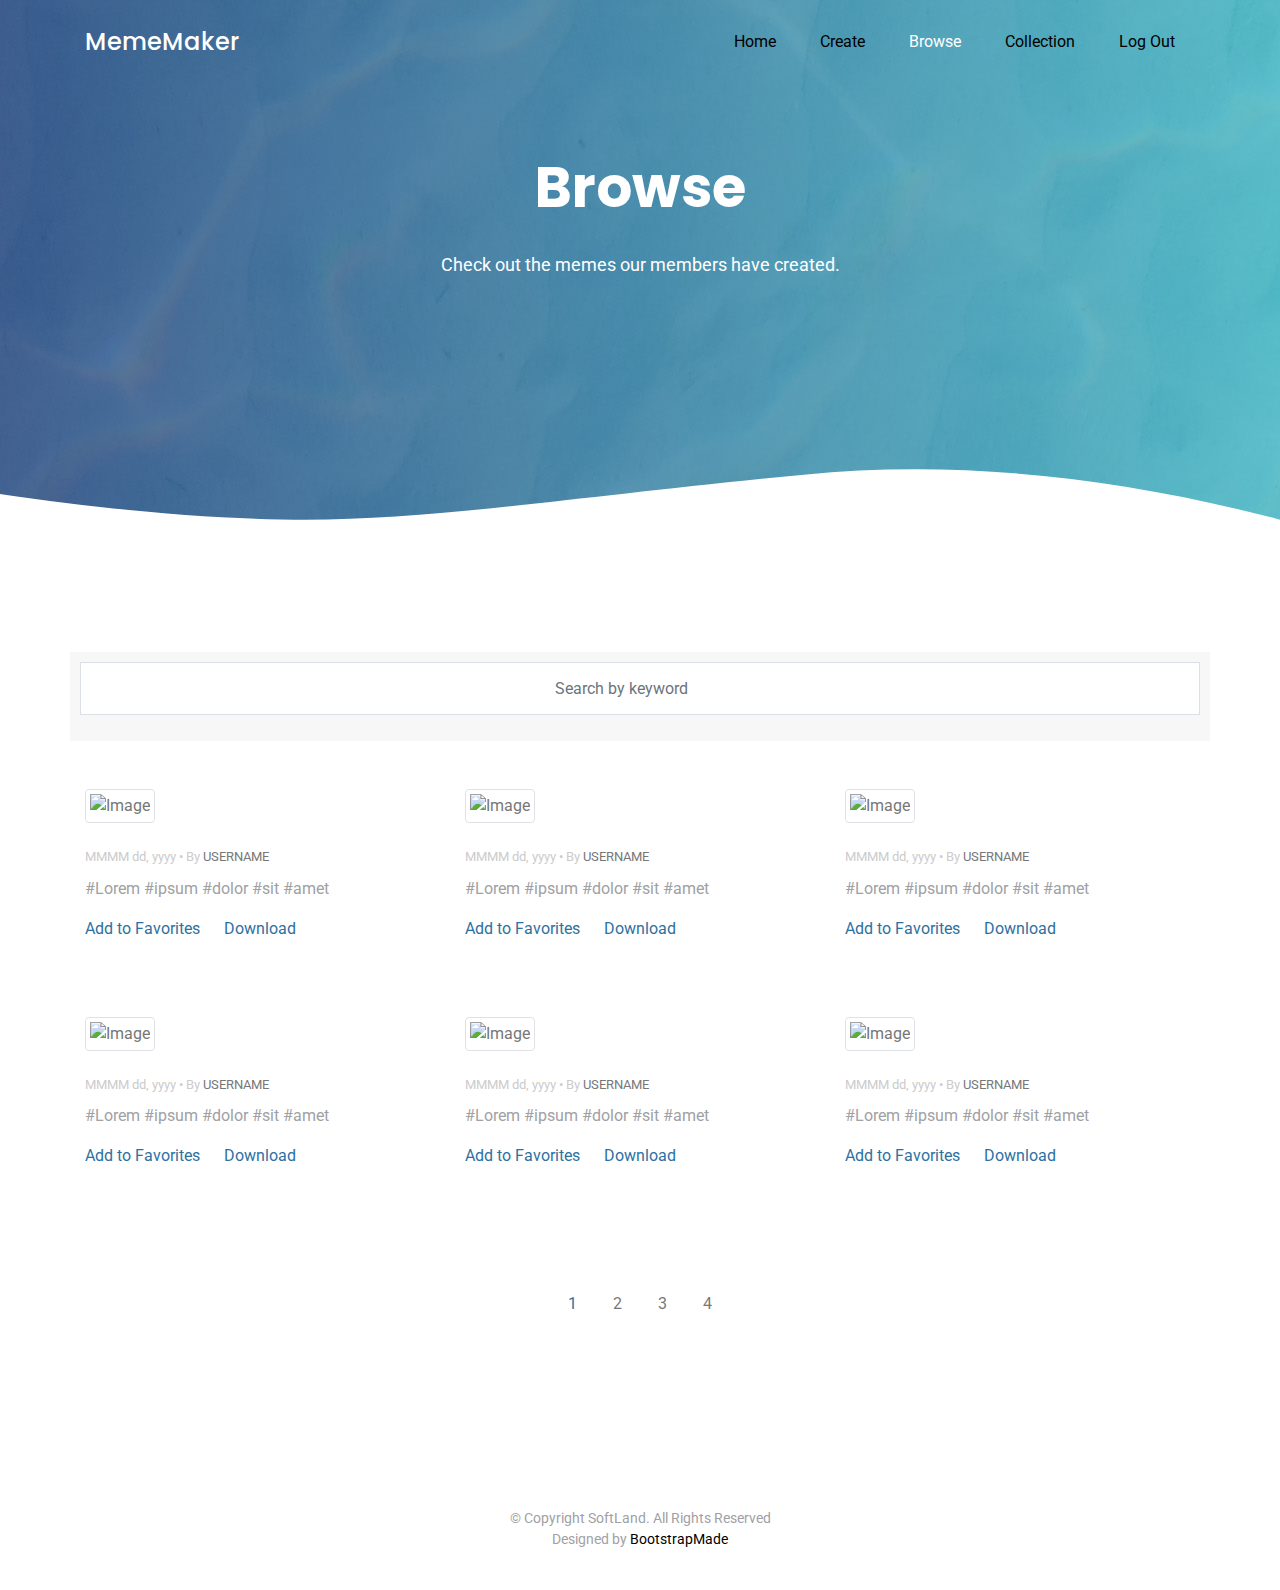
==== browse.html @ a6791e1d "added logout link" ====
<!DOCTYPE html>
<html lang="en">

<head>
  <meta charset="utf-8">
  <meta content="width=device-width, initial-scale=1.0" name="viewport">

  <title>MemeMaker - Browse</title>

  <!-- Google Fonts -->
  <link href="https://fonts.googleapis.com/css?family=Roboto:300,300i,400,400i,500,500i,600,600i,700,700i|Poppins:300,300i,400,400i,500,500i,600,600i,700,700i" rel="stylesheet">

  <!-- Vendor CSS Files -->
  <link href="assets/vendor/bootstrap/css/bootstrap.min.css" rel="stylesheet">
  <link href="assets/vendor/icofont/icofont.min.css" rel="stylesheet">
  <link href="assets/vendor/aos/aos.css" rel="stylesheet">
  <link href="assets/vendor/line-awesome/css/line-awesome.min.css" rel="stylesheet">

  <!-- Template Main CSS File -->
  <link href="assets/css/style.css" rel="stylesheet">

  <!-- =======================================================
  * Template Name: SoftLand - v2.1.0
  * Template URL: https://bootstrapmade.com/softland-bootstrap-app-landing-page-template/
  * Author: BootstrapMade.com
  * License: https://bootstrapmade.com/license/
  ======================================================== -->
</head>

<body>

    <!-- ======= Mobile Menu ======= -->
    <div class="site-mobile-menu site-navbar-target">
        <div class="site-mobile-menu-header">
            <div class="site-mobile-menu-close mt-3">
                <span class="icofont-close js-menu-toggle"></span>
            </div>
        </div>
        <div class="site-mobile-menu-body"></div>
    </div>

    <!-- ======= Header ======= -->
    <header class="site-navbar js-sticky-header site-navbar-target" role="banner">

        <div class="container">
            <div class="row align-items-center">

                <div class="col-6 col-lg-2">
                    <h1 class="mb-0 site-logo"><a href="index.html" class="mb-0">MemeMaker</a></h1>
                </div>

                <div class="col-12 col-md-10 d-none d-lg-block">
                    <nav class="site-navigation position-relative text-right" role="navigation">

                        <ul class="site-menu main-menu js-clone-nav mr-auto d-none d-lg-block">
                            <li><a href="index.html" class="nav-link">Home</a></li>
                            <li><a href="create.html" class="nav-link">Create</a></li>
                            <li class="active"><a href="browse.html" class="nav-link">Browse</a></li>
                            <li><a href="collection.html" class="nav-link">Collection</a></li>
                            <li><a href="#" class="nav-link" id="logout">Log Out</a></li>
                        </ul>
                    </nav>
                </div>

                <div class="col-6 d-inline-block d-lg-none ml-md-0 py-3" style="position: relative; top: 3px;">

                    <a href="#" class="burger site-menu-toggle js-menu-toggle">
                        <span></span>
                    </a>
                </div>

            </div>
        </div>

    </header>

    <main id="main">

        <!-- ======= Blog Section ======= -->
        <section class="hero-section inner-page">

            <div class="wave">
                <svg width="1920px" height="265px" viewBox="0 0 1920 265" version="1.1" xmlns="http://www.w3.org/2000/svg" xmlns:xlink="http://www.w3.org/1999/xlink">
                    <g id="Page-1" stroke="none" stroke-width="1" fill="none" fill-rule="evenodd">
                        <g id="Apple-TV" transform="translate(0.000000, -402.000000)" fill="#FFFFFF">
                            <path d="M0,439.134243 C175.04074,464.89273 327.944386,477.771974 458.710937,477.771974 C654.860765,477.771974 870.645295,442.632362 1205.9828,410.192501 C1429.54114,388.565926 1667.54687,411.092417 1920,477.771974 L1920,667 L1017.15166,667 L0,667 L0,439.134243 Z" id="Path"></path>
                        </g>
                    </g>
                </svg>
            </div>

            <div class="container">
                <div class="row align-items-center">
                    <div class="col-12">
                        <div class="row justify-content-center">
                            <div class="col-md-7 text-center hero-text">
                                <h1>Browse</h1>
                                <p class="mb-5">
                                    Check out the memes our members have created.
                                </p>
                            </div>
                        </div>
                    </div>
                </div>
            </div>

        </section>

        <section class="section">
            <div class="container">
                <div class="row mb-5 justify-content-center">
                    <form action="#" class="col-md-12 search-form">
                        <div class="form-group">
                          <span class="icon fa fa-search"></span>
                          <input type="text" class="form-control text-center" placeholder="Search by keyword">
                        </div>
                    </form>
                </div>

                <div class="row mb-5">
                    <div class="col-md-4">
                        <div class="post-entry">
                            <a href="#" class="d-block mb-4">
                                <img src="https://img.icons8.com/fluent/480/000000/doge.png" alt="Image" class="img-thumbnail">
                            </a>
                            <div class="post-text">
                                <span class="post-meta">MMMM dd, yyyy &bullet; By <a href="#">USERNAME</a></span>
                                <p>#Lorem #ipsum #dolor #sit #amet</p>
                                <div class="d-flex">
                                    <p class="mr-4"><a href="#" class="readmore">Add to Favorites</a></p>
                                    <p><a href="#" class="readmore">Download</a></p>
                                </div>
                            </div>
                        </div>
                    </div>
                    <div class="col-md-4">
                        <div class="post-entry">
                            <a href="#" class="d-block mb-4">
                                <img src="https://img.icons8.com/color/480/000000/trash-dove.png" alt="Image" class="img-thumbnail">
                            </a>
                            <div class="post-text">
                                <span class="post-meta">MMMM dd, yyyy &bullet; By <a href="#">USERNAME</a></span>
                                <p>#Lorem #ipsum #dolor #sit #amet</p>
                                <div class="d-flex">
                                    <p class="mr-4"><a href="#" class="readmore">Add to Favorites</a></p>
                                    <p><a href="#" class="readmore">Download</a></p>
                                </div>
                            </div>
                        </div>
                    </div>
                    <div class="col-md-4">
                        <div class="post-entry">
                            <a href="#" class="d-block mb-4">
                                <img src="https://img.icons8.com/fluent/480/000000/doge.png" alt="Image" class="img-thumbnail">
                            </a>
                            <div class="post-text">
                                <span class="post-meta">MMMM dd, yyyy &bullet; By <a href="#">USERNAME</a></span>
                                <p>#Lorem #ipsum #dolor #sit #amet</p>
                                <div class="d-flex">
                                    <p class="mr-4"><a href="#" class="readmore">Add to Favorites</a></p>
                                    <p><a href="#" class="readmore">Download</a></p>
                                </div>
                            </div>
                        </div>
                    </div>

                    <div class="col-md-4">
                        <div class="post-entry">
                            <a href="#" class="d-block mb-4">
                                <img src="https://img.icons8.com/color/480/000000/trash-dove.png" alt="Image" class="img-thumbnail">
                            </a>
                            <div class="post-text">
                                <span class="post-meta">MMMM dd, yyyy &bullet; By <a href="#">USERNAME</a></span>
                                <p>#Lorem #ipsum #dolor #sit #amet</p>
                                <div class="d-flex">
                                    <p class="mr-4"><a href="#" class="readmore">Add to Favorites</a></p>
                                    <p><a href="#" class="readmore">Download</a></p>
                                </div>
                            </div>
                        </div>
                    </div>
                    <div class="col-md-4">
                        <div class="post-entry">
                            <a href="#" class="d-block mb-4">
                                <img src="https://img.icons8.com/fluent/480/000000/doge.png" alt="Image" class="img-thumbnail">
                            </a>
                            <div class="post-text">
                                <span class="post-meta">MMMM dd, yyyy &bullet; By <a href="#">USERNAME</a></span>
                                <p>#Lorem #ipsum #dolor #sit #amet</p>
                                <div class="d-flex">
                                    <p class="mr-4"><a href="#" class="readmore">Add to Favorites</a></p>
                                    <p><a href="#" class="readmore">Download</a></p>
                                </div>
                            </div>
                        </div>
                    </div>
                    <div class="col-md-4">
                        <div class="post-entry">
                            <a href="#" class="d-block mb-4">
                                <img src="https://img.icons8.com/color/480/000000/trash-dove.png" alt="Image" class="img-thumbnail">
                            </a>
                            <div class="post-text">
                                <span class="post-meta">MMMM dd, yyyy &bullet; By <a href="#">USERNAME</a></span>
                                <p>#Lorem #ipsum #dolor #sit #amet</p>
                                <div class="d-flex">
                                    <p class="mr-4"><a href="#" class="readmore">Add to Favorites</a></p>
                                    <p><a href="#" class="readmore">Download</a></p>
                                </div>
                            </div>
                        </div>
                    </div>

                </div>

                <div class="row">
                    <div class="col-12 text-center">
                        <span class="p-3 active text-primary">1</span>
                        <a href="#" class="p-3">2</a>
                        <a href="#" class="p-3">3</a>
                        <a href="#" class="p-3">4</a>
                    </div>
                </div>
            </div>

        </section>

    </main><!-- End #main -->

    <!-- ======= Footer ======= -->
    <footer class="footer" role="contentinfo">
        <div class="container">
            <div class="row justify-content-center text-center">
                <div class="col-md-7">
                    <p class="copyright">&copy; Copyright SoftLand. All Rights Reserved</p>
                    <div class="credits">
                        <!--
                        All the links in the footer should remain intact.
                        You can delete the links only if you purchased the pro version.
                        Licensing information: https://bootstrapmade.com/license/
                        Purchase the pro version with working PHP/AJAX contact form: https://bootstrapmade.com/buy/?theme=SoftLand
                        -->
                        Designed by <a href="https://bootstrapmade.com/">BootstrapMade</a>
                    </div>
                </div>
            </div>
        </div>
    </footer>

    <!-- Vendor JS Files -->
    <script src="assets/vendor/jquery/jquery.min.js"></script>
    <script src="assets/vendor/jquery.easing/jquery.easing.min.js"></script>
    <script src="assets/vendor/jquery-sticky/jquery.sticky.js"></script>
    <!-- Navbar Burger JS File -->
    <script src="assets/js/navbarBurger.js"></script>
    <!-- Other JS Files -->
    <script src="assets/js/index.js"></script>
</body>

</html>
---- assets/vendor/line-awesome/css/line-awesome.min.css ----
.la,.lab,.lad,.lal,.lar,.las{-moz-osx-font-smoothing:grayscale;-webkit-font-smoothing:antialiased;display:inline-block;font-style:normal;font-variant:normal;text-rendering:auto;line-height:1}.la-lg{font-size:1.33333em;line-height:.75em;vertical-align:-.0667em}.la-xs{font-size:.75em}.la-sm{font-size:.875em}.la-1x{font-size:1em}.la-2x{font-size:2em}.la-3x{font-size:3em}.la-4x{font-size:4em}.la-5x{font-size:5em}.la-6x{font-size:6em}.la-7x{font-size:7em}.la-8x{font-size:8em}.la-9x{font-size:9em}.la-10x{font-size:10em}.la-fw{text-align:center;width:1.25em}.la-ul{list-style-type:none;margin-left:2.5em;padding-left:0}.la-ul>li{position:relative}.la-li{left:-2em;position:absolute;text-align:center;width:2em;line-height:inherit}.la-border{border:solid .08em #eee;border-radius:.1em;padding:.2em .25em .15em}.la-pull-left{float:left}.la-pull-right{float:right}.la.la-pull-left,.lab.la-pull-left,.lal.la-pull-left,.lar.la-pull-left,.las.la-pull-left{margin-right:.3em}.la.la-pull-right,.lab.la-pull-right,.lal.la-pull-right,.lar.la-pull-right,.las.la-pull-right{margin-left:.3em}.la-spin{-webkit-animation:la-spin 2s infinite linear;animation:la-spin 2s infinite linear}.la-pulse{-webkit-animation:la-spin 1s infinite steps(8);animation:la-spin 1s infinite steps(8)}@-webkit-keyframes la-spin{0%{-webkit-transform:rotate(0);transform:rotate(0)}100%{-webkit-transform:rotate(360deg);transform:rotate(360deg)}}@keyframes la-spin{0%{-webkit-transform:rotate(0);transform:rotate(0)}100%{-webkit-transform:rotate(360deg);transform:rotate(360deg)}}.la-rotate-90{-webkit-transform:rotate(90deg);transform:rotate(90deg)}.la-rotate-180{-webkit-transform:rotate(180deg);transform:rotate(180deg)}.la-rotate-270{-webkit-transform:rotate(270deg);transform:rotate(270deg)}.la-flip-horizontal{-webkit-transform:scale(-1,1);transform:scale(-1,1)}.la-flip-vertical{-webkit-transform:scale(1,-1);transform:scale(1,-1)}.la-flip-both,.la-flip-horizontal.la-flip-vertical{-webkit-transform:scale(-1,-1);transform:scale(-1,-1)}:root .la-flip-both,:root .la-flip-horizontal,:root .la-flip-vertical,:root .la-rotate-180,:root .la-rotate-270,:root .la-rotate-90{-webkit-filter:none;filter:none}.la-stack{display:inline-block;height:2em;line-height:2em;position:relative;vertical-align:middle;width:2.5em}.la-stack-1x,.la-stack-2x{left:0;position:absolute;text-align:center;width:100%}.la-stack-1x{line-height:inherit}.la-stack-2x{font-size:2em}.la-inverse{color:#fff}.la-500px:before{content:"\f26e"}.la-accessible-icon:before{content:"\f368"}.la-accusoft:before{content:"\f369"}.la-acquisitions-incorporated:before{content:"\f6af"}.la-ad:before{content:"\f641"}.la-address-book:before{content:"\f2b9"}.la-address-card:before{content:"\f2bb"}.la-adjust:before{content:"\f042"}.la-adn:before{content:"\f170"}.la-adobe:before{content:"\f778"}.la-adversal:before{content:"\f36a"}.la-affiliatetheme:before{content:"\f36b"}.la-air-freshener:before{content:"\f5d0"}.la-airbnb:before{content:"\f834"}.la-algolia:before{content:"\f36c"}.la-align-center:before{content:"\f037"}.la-align-justify:before{content:"\f039"}.la-align-left:before{content:"\f036"}.la-align-right:before{content:"\f038"}.la-alipay:before{content:"\f642"}.la-allergies:before{content:"\f461"}.la-amazon:before{content:"\f270"}.la-amazon-pay:before{content:"\f42c"}.la-ambulance:before{content:"\f0f9"}.la-american-sign-language-interpreting:before{content:"\f2a3"}.la-amilia:before{content:"\f36d"}.la-anchor:before{content:"\f13d"}.la-android:before{content:"\f17b"}.la-angellist:before{content:"\f209"}.la-angle-double-down:before{content:"\f103"}.la-angle-double-left:before{content:"\f100"}.la-angle-double-right:before{content:"\f101"}.la-angle-double-up:before{content:"\f102"}.la-angle-down:before{content:"\f107"}.la-angle-left:before{content:"\f104"}.la-angle-right:before{content:"\f105"}.la-angle-up:before{content:"\f106"}.la-angry:before{content:"\f556"}.la-angrycreative:before{content:"\f36e"}.la-angular:before{content:"\f420"}.la-ankh:before{content:"\f644"}.la-app-store:before{content:"\f36f"}.la-app-store-ios:before{content:"\f370"}.la-apper:before{content:"\f371"}.la-apple:before{content:"\f179"}.la-apple-alt:before{content:"\f5d1"}.la-apple-pay:before{content:"\f415"}.la-archive:before{content:"\f187"}.la-archway:before{content:"\f557"}.la-arrow-alt-circle-down:before{content:"\f358"}.la-arrow-alt-circle-left:before{content:"\f359"}.la-arrow-alt-circle-right:before{content:"\f35a"}.la-arrow-alt-circle-up:before{content:"\f35b"}.la-arrow-circle-down:before{content:"\f0ab"}.la-arrow-circle-left:before{content:"\f0a8"}.la-arrow-circle-right:before{content:"\f0a9"}.la-arrow-circle-up:before{content:"\f0aa"}.la-arrow-down:before{content:"\f063"}.la-arrow-left:before{content:"\f060"}.la-arrow-right:before{content:"\f061"}.la-arrow-up:before{content:"\f062"}.la-arrows-alt:before{content:"\f0b2"}.la-arrows-alt-h:before{content:"\f337"}.la-arrows-alt-v:before{content:"\f338"}.la-artstation:before{content:"\f77a"}.la-assistive-listening-systems:before{content:"\f2a2"}.la-asterisk:before{content:"\f069"}.la-asymmetrik:before{content:"\f372"}.la-at:before{content:"\f1fa"}.la-atlas:before{content:"\f558"}.la-atlassian:before{content:"\f77b"}.la-atom:before{content:"\f5d2"}.la-audible:before{content:"\f373"}.la-audio-description:before{content:"\f29e"}.la-autoprefixer:before{content:"\f41c"}.la-avianex:before{content:"\f374"}.la-aviato:before{content:"\f421"}.la-award:before{content:"\f559"}.la-aws:before{content:"\f375"}.la-baby:before{content:"\f77c"}.la-baby-carriage:before{content:"\f77d"}.la-backspace:before{content:"\f55a"}.la-backward:before{content:"\f04a"}.la-bacon:before{content:"\f7e5"}.la-balance-scale:before{content:"\f24e"}.la-balance-scale-left:before{content:"\f515"}.la-balance-scale-right:before{content:"\f516"}.la-ban:before{content:"\f05e"}.la-band-aid:before{content:"\f462"}.la-bandcamp:before{content:"\f2d5"}.la-barcode:before{content:"\f02a"}.la-bars:before{content:"\f0c9"}.la-baseball-ball:before{content:"\f433"}.la-basketball-ball:before{content:"\f434"}.la-bath:before{content:"\f2cd"}.la-battery-empty:before{content:"\f244"}.la-battery-full:before{content:"\f240"}.la-battery-half:before{content:"\f242"}.la-battery-quarter:before{content:"\f243"}.la-battery-three-quarters:before{content:"\f241"}.la-battle-net:before{content:"\f835"}.la-bed:before{content:"\f236"}.la-beer:before{content:"\f0fc"}.la-behance:before{content:"\f1b4"}.la-behance-square:before{content:"\f1b5"}.la-bell:before{content:"\f0f3"}.la-bell-slash:before{content:"\f1f6"}.la-bezier-curve:before{content:"\f55b"}.la-bible:before{content:"\f647"}.la-bicycle:before{content:"\f206"}.la-biking:before{content:"\f84a"}.la-bimobject:before{content:"\f378"}.la-binoculars:before{content:"\f1e5"}.la-biohazard:before{content:"\f780"}.la-birthday-cake:before{content:"\f1fd"}.la-bitbucket:before{content:"\f171"}.la-bitcoin:before{content:"\f379"}.la-bity:before{content:"\f37a"}.la-black-tie:before{content:"\f27e"}.la-blackberry:before{content:"\f37b"}.la-blender:before{content:"\f517"}.la-blender-phone:before{content:"\f6b6"}.la-blind:before{content:"\f29d"}.la-blog:before{content:"\f781"}.la-blogger:before{content:"\f37c"}.la-blogger-b:before{content:"\f37d"}.la-bluetooth:before{content:"\f293"}.la-bluetooth-b:before{content:"\f294"}.la-bold:before{content:"\f032"}.la-bolt:before{content:"\f0e7"}.la-bomb:before{content:"\f1e2"}.la-bone:before{content:"\f5d7"}.la-bong:before{content:"\f55c"}.la-book:before{content:"\f02d"}.la-book-dead:before{content:"\f6b7"}.la-book-medical:before{content:"\f7e6"}.la-book-open:before{content:"\f518"}.la-book-reader:before{content:"\f5da"}.la-bookmark:before{content:"\f02e"}.la-bootstrap:before{content:"\f836"}.la-border-all:before{content:"\f84c"}.la-border-none:before{content:"\f850"}.la-border-style:before{content:"\f853"}.la-bowling-ball:before{content:"\f436"}.la-box:before{content:"\f466"}.la-box-open:before{content:"\f49e"}.la-boxes:before{content:"\f468"}.la-braille:before{content:"\f2a1"}.la-brain:before{content:"\f5dc"}.la-bread-slice:before{content:"\f7ec"}.la-briefcase:before{content:"\f0b1"}.la-briefcase-medical:before{content:"\f469"}.la-broadcast-tower:before{content:"\f519"}.la-broom:before{content:"\f51a"}.la-brush:before{content:"\f55d"}.la-btc:before{content:"\f15a"}.la-buffer:before{content:"\f837"}.la-bug:before{content:"\f188"}.la-building:before{content:"\f1ad"}.la-bullhorn:before{content:"\f0a1"}.la-bullseye:before{content:"\f140"}.la-burn:before{content:"\f46a"}.la-buromobelexperte:before{content:"\f37f"}.la-bus:before{content:"\f207"}.la-bus-alt:before{content:"\f55e"}.la-business-time:before{content:"\f64a"}.la-buy-n-large:before{content:"\f8a6"}.la-buysellads:before{content:"\f20d"}.la-calculator:before{content:"\f1ec"}.la-calendar:before{content:"\f133"}.la-calendar-alt:before{content:"\f073"}.la-calendar-check:before{content:"\f274"}.la-calendar-day:before{content:"\f783"}.la-calendar-minus:before{content:"\f272"}.la-calendar-plus:before{content:"\f271"}.la-calendar-times:before{content:"\f273"}.la-calendar-week:before{content:"\f784"}.la-camera:before{content:"\f030"}.la-camera-retro:before{content:"\f083"}.la-campground:before{content:"\f6bb"}.la-canadian-maple-leaf:before{content:"\f785"}.la-candy-cane:before{content:"\f786"}.la-cannabis:before{content:"\f55f"}.la-capsules:before{content:"\f46b"}.la-car:before{content:"\f1b9"}.la-car-alt:before{content:"\f5de"}.la-car-battery:before{content:"\f5df"}.la-car-crash:before{content:"\f5e1"}.la-car-side:before{content:"\f5e4"}.la-caret-down:before{content:"\f0d7"}.la-caret-left:before{content:"\f0d9"}.la-caret-right:before{content:"\f0da"}.la-caret-square-down:before{content:"\f150"}.la-caret-square-left:before{content:"\f191"}.la-caret-square-right:before{content:"\f152"}.la-caret-square-up:before{content:"\f151"}.la-caret-up:before{content:"\f0d8"}.la-carrot:before{content:"\f787"}.la-cart-arrow-down:before{content:"\f218"}.la-cart-plus:before{content:"\f217"}.la-cash-register:before{content:"\f788"}.la-cat:before{content:"\f6be"}.la-cc-amazon-pay:before{content:"\f42d"}.la-cc-amex:before{content:"\f1f3"}.la-cc-apple-pay:before{content:"\f416"}.la-cc-diners-club:before{content:"\f24c"}.la-cc-discover:before{content:"\f1f2"}.la-cc-jcb:before{content:"\f24b"}.la-cc-mastercard:before{content:"\f1f1"}.la-cc-paypal:before{content:"\f1f4"}.la-cc-stripe:before{content:"\f1f5"}.la-cc-visa:before{content:"\f1f0"}.la-centercode:before{content:"\f380"}.la-centos:before{content:"\f789"}.la-certificate:before{content:"\f0a3"}.la-chair:before{content:"\f6c0"}.la-chalkboard:before{content:"\f51b"}.la-chalkboard-teacher:before{content:"\f51c"}.la-charging-station:before{content:"\f5e7"}.la-chart-area:before{content:"\f1fe"}.la-chart-bar:before{content:"\f080"}.la-chart-line:before{content:"\f201"}.la-chart-pie:before{content:"\f200"}.la-check:before{content:"\f00c"}.la-check-circle:before{content:"\f058"}.la-check-double:before{content:"\f560"}.la-check-square:before{content:"\f14a"}.la-cheese:before{content:"\f7ef"}.la-chess:before{content:"\f439"}.la-chess-bishop:before{content:"\f43a"}.la-chess-board:before{content:"\f43c"}.la-chess-king:before{content:"\f43f"}.la-chess-knight:before{content:"\f441"}.la-chess-pawn:before{content:"\f443"}.la-chess-queen:before{content:"\f445"}.la-chess-rook:before{content:"\f447"}.la-chevron-circle-down:before{content:"\f13a"}.la-chevron-circle-left:before{content:"\f137"}.la-chevron-circle-right:before{content:"\f138"}.la-chevron-circle-up:before{content:"\f139"}.la-chevron-down:before{content:"\f078"}.la-chevron-left:before{content:"\f053"}.la-chevron-right:before{content:"\f054"}.la-chevron-up:before{content:"\f077"}.la-child:before{content:"\f1ae"}.la-chrome:before{content:"\f268"}.la-chromecast:before{content:"\f838"}.la-church:before{content:"\f51d"}.la-circle:before{content:"\f111"}.la-circle-notch:before{content:"\f1ce"}.la-city:before{content:"\f64f"}.la-clinic-medical:before{content:"\f7f2"}.la-clipboard:before{content:"\f328"}.la-clipboard-check:before{content:"\f46c"}.la-clipboard-list:before{content:"\f46d"}.la-clock:before{content:"\f017"}.la-clone:before{content:"\f24d"}.la-closed-captioning:before{content:"\f20a"}.la-cloud:before{content:"\f0c2"}.la-cloud-download-alt:before{content:"\f381"}.la-cloud-meatball:before{content:"\f73b"}.la-cloud-moon:before{content:"\f6c3"}.la-cloud-moon-rain:before{content:"\f73c"}.la-cloud-rain:before{content:"\f73d"}.la-cloud-showers-heavy:before{content:"\f740"}.la-cloud-sun:before{content:"\f6c4"}.la-cloud-sun-rain:before{content:"\f743"}.la-cloud-upload-alt:before{content:"\f382"}.la-cloudscale:before{content:"\f383"}.la-cloudsmith:before{content:"\f384"}.la-cloudversify:before{content:"\f385"}.la-cocktail:before{content:"\f561"}.la-code:before{content:"\f121"}.la-code-branch:before{content:"\f126"}.la-codepen:before{content:"\f1cb"}.la-codiepie:before{content:"\f284"}.la-coffee:before{content:"\f0f4"}.la-cog:before{content:"\f013"}.la-cogs:before{content:"\f085"}.la-coins:before{content:"\f51e"}.la-columns:before{content:"\f0db"}.la-comment:before{content:"\f075"}.la-comment-alt:before{content:"\f27a"}.la-comment-dollar:before{content:"\f651"}.la-comment-dots:before{content:"\f4ad"}.la-comment-medical:before{content:"\f7f5"}.la-comment-slash:before{content:"\f4b3"}.la-comments:before{content:"\f086"}.la-comments-dollar:before{content:"\f653"}.la-compact-disc:before{content:"\f51f"}.la-compass:before{content:"\f14e"}.la-compress:before{content:"\f066"}.la-compress-arrows-alt:before{content:"\f78c"}.la-concierge-bell:before{content:"\f562"}.la-confluence:before{content:"\f78d"}.la-connectdevelop:before{content:"\f20e"}.la-contao:before{content:"\f26d"}.la-cookie:before{content:"\f563"}.la-cookie-bite:before{content:"\f564"}.la-copy:before{content:"\f0c5"}.la-copyright:before{content:"\f1f9"}.la-cotton-bureau:before{content:"\f89e"}.la-couch:before{content:"\f4b8"}.la-cpanel:before{content:"\f388"}.la-creative-commons:before{content:"\f25e"}.la-creative-commons-by:before{content:"\f4e7"}.la-creative-commons-nc:before{content:"\f4e8"}.la-creative-commons-nc-eu:before{content:"\f4e9"}.la-creative-commons-nc-jp:before{content:"\f4ea"}.la-creative-commons-nd:before{content:"\f4eb"}.la-creative-commons-pd:before{content:"\f4ec"}.la-creative-commons-pd-alt:before{content:"\f4ed"}.la-creative-commons-remix:before{content:"\f4ee"}.la-creative-commons-sa:before{content:"\f4ef"}.la-creative-commons-sampling:before{content:"\f4f0"}.la-creative-commons-sampling-plus:before{content:"\f4f1"}.la-creative-commons-share:before{content:"\f4f2"}.la-creative-commons-zero:before{content:"\f4f3"}.la-credit-card:before{content:"\f09d"}.la-critical-role:before{content:"\f6c9"}.la-crop:before{content:"\f125"}.la-crop-alt:before{content:"\f565"}.la-cross:before{content:"\f654"}.la-crosshairs:before{content:"\f05b"}.la-crow:before{content:"\f520"}.la-crown:before{content:"\f521"}.la-crutch:before{content:"\f7f7"}.la-css3:before{content:"\f13c"}.la-css3-alt:before{content:"\f38b"}.la-cube:before{content:"\f1b2"}.la-cubes:before{content:"\f1b3"}.la-cut:before{content:"\f0c4"}.la-cuttlefish:before{content:"\f38c"}.la-d-and-d:before{content:"\f38d"}.la-d-and-d-beyond:before{content:"\f6ca"}.la-dashcube:before{content:"\f210"}.la-database:before{content:"\f1c0"}.la-deaf:before{content:"\f2a4"}.la-delicious:before{content:"\f1a5"}.la-democrat:before{content:"\f747"}.la-deploydog:before{content:"\f38e"}.la-deskpro:before{content:"\f38f"}.la-desktop:before{content:"\f108"}.la-dev:before{content:"\f6cc"}.la-deviantart:before{content:"\f1bd"}.la-dharmachakra:before{content:"\f655"}.la-dhl:before{content:"\f790"}.la-diagnoses:before{content:"\f470"}.la-diaspora:before{content:"\f791"}.la-dice:before{content:"\f522"}.la-dice-d20:before{content:"\f6cf"}.la-dice-d6:before{content:"\f6d1"}.la-dice-five:before{content:"\f523"}.la-dice-four:before{content:"\f524"}.la-dice-one:before{content:"\f525"}.la-dice-six:before{content:"\f526"}.la-dice-three:before{content:"\f527"}.la-dice-two:before{content:"\f528"}.la-digg:before{content:"\f1a6"}.la-digital-ocean:before{content:"\f391"}.la-digital-tachograph:before{content:"\f566"}.la-directions:before{content:"\f5eb"}.la-discord:before{content:"\f392"}.la-discourse:before{content:"\f393"}.la-divide:before{content:"\f529"}.la-dizzy:before{content:"\f567"}.la-dna:before{content:"\f471"}.la-dochub:before{content:"\f394"}.la-docker:before{content:"\f395"}.la-dog:before{content:"\f6d3"}.la-dollar-sign:before{content:"\f155"}.la-dolly:before{content:"\f472"}.la-dolly-flatbed:before{content:"\f474"}.la-donate:before{content:"\f4b9"}.la-door-closed:before{content:"\f52a"}.la-door-open:before{content:"\f52b"}.la-dot-circle:before{content:"\f192"}.la-dove:before{content:"\f4ba"}.la-download:before{content:"\f019"}.la-draft2digital:before{content:"\f396"}.la-drafting-compass:before{content:"\f568"}.la-dragon:before{content:"\f6d5"}.la-draw-polygon:before{content:"\f5ee"}.la-dribbble:before{content:"\f17d"}.la-dribbble-square:before{content:"\f397"}.la-dropbox:before{content:"\f16b"}.la-drum:before{content:"\f569"}.la-drum-steelpan:before{content:"\f56a"}.la-drumstick-bite:before{content:"\f6d7"}.la-drupal:before{content:"\f1a9"}.la-dumbbell:before{content:"\f44b"}.la-dumpster:before{content:"\f793"}.la-dumpster-fire:before{content:"\f794"}.la-dungeon:before{content:"\f6d9"}.la-dyalog:before{content:"\f399"}.la-earlybirds:before{content:"\f39a"}.la-ebay:before{content:"\f4f4"}.la-edge:before{content:"\f282"}.la-edit:before{content:"\f044"}.la-egg:before{content:"\f7fb"}.la-eject:before{content:"\f052"}.la-elementor:before{content:"\f430"}.la-ellipsis-h:before{content:"\f141"}.la-ellipsis-v:before{content:"\f142"}.la-ello:before{content:"\f5f1"}.la-ember:before{content:"\f423"}.la-empire:before{content:"\f1d1"}.la-envelope:before{content:"\f0e0"}.la-envelope-open:before{content:"\f2b6"}.la-envelope-open-text:before{content:"\f658"}.la-envelope-square:before{content:"\f199"}.la-envira:before{content:"\f299"}.la-equals:before{content:"\f52c"}.la-eraser:before{content:"\f12d"}.la-erlang:before{content:"\f39d"}.la-ethereum:before{content:"\f42e"}.la-ethernet:before{content:"\f796"}.la-etsy:before{content:"\f2d7"}.la-euro-sign:before{content:"\f153"}.la-evernote:before{content:"\f839"}.la-exchange-alt:before{content:"\f362"}.la-exclamation:before{content:"\f12a"}.la-exclamation-circle:before{content:"\f06a"}.la-exclamation-triangle:before{content:"\f071"}.la-expand:before{content:"\f065"}.la-expand-arrows-alt:before{content:"\f31e"}.la-expeditedssl:before{content:"\f23e"}.la-external-link-alt:before{content:"\f35d"}.la-external-link-square-alt:before{content:"\f360"}.la-eye:before{content:"\f06e"}.la-eye-dropper:before{content:"\f1fb"}.la-eye-slash:before{content:"\f070"}.la-facebook:before{content:"\f09a"}.la-facebook-f:before{content:"\f39e"}.la-facebook-messenger:before{content:"\f39f"}.la-facebook-square:before{content:"\f082"}.la-fan:before{content:"\f863"}.la-fantasy-flight-games:before{content:"\f6dc"}.la-fast-backward:before{content:"\f049"}.la-fast-forward:before{content:"\f050"}.la-fax:before{content:"\f1ac"}.la-feather:before{content:"\f52d"}.la-feather-alt:before{content:"\f56b"}.la-fedex:before{content:"\f797"}.la-fedora:before{content:"\f798"}.la-female:before{content:"\f182"}.la-fighter-jet:before{content:"\f0fb"}.la-figma:before{content:"\f799"}.la-file:before{content:"\f15b"}.la-file-alt:before{content:"\f15c"}.la-file-archive:before{content:"\f1c6"}.la-file-audio:before{content:"\f1c7"}.la-file-code:before{content:"\f1c9"}.la-file-contract:before{content:"\f56c"}.la-file-csv:before{content:"\f6dd"}.la-file-download:before{content:"\f56d"}.la-file-excel:before{content:"\f1c3"}.la-file-export:before{content:"\f56e"}.la-file-image:before{content:"\f1c5"}.la-file-import:before{content:"\f56f"}.la-file-invoice:before{content:"\f570"}.la-file-invoice-dollar:before{content:"\f571"}.la-file-medical:before{content:"\f477"}.la-file-medical-alt:before{content:"\f478"}.la-file-pdf:before{content:"\f1c1"}.la-file-powerpoint:before{content:"\f1c4"}.la-file-prescription:before{content:"\f572"}.la-file-signature:before{content:"\f573"}.la-file-upload:before{content:"\f574"}.la-file-video:before{content:"\f1c8"}.la-file-word:before{content:"\f1c2"}.la-fill:before{content:"\f575"}.la-fill-drip:before{content:"\f576"}.la-film:before{content:"\f008"}.la-filter:before{content:"\f0b0"}.la-fingerprint:before{content:"\f577"}.la-fire:before{content:"\f06d"}.la-fire-alt:before{content:"\f7e4"}.la-fire-extinguisher:before{content:"\f134"}.la-firefox:before{content:"\f269"}.la-first-aid:before{content:"\f479"}.la-first-order:before{content:"\f2b0"}.la-first-order-alt:before{content:"\f50a"}.la-firstdraft:before{content:"\f3a1"}.la-fish:before{content:"\f578"}.la-fist-raised:before{content:"\f6de"}.la-flag:before{content:"\f024"}.la-flag-checkered:before{content:"\f11e"}.la-flag-usa:before{content:"\f74d"}.la-flask:before{content:"\f0c3"}.la-flickr:before{content:"\f16e"}.la-flipboard:before{content:"\f44d"}.la-flushed:before{content:"\f579"}.la-fly:before{content:"\f417"}.la-folder:before{content:"\f07b"}.la-folder-minus:before{content:"\f65d"}.la-folder-open:before{content:"\f07c"}.la-folder-plus:before{content:"\f65e"}.la-font:before{content:"\f031"}.la-font-awesome:before{content:"\f2b4"}.la-font-awesome-alt:before{content:"\f35c"}.la-font-awesome-flag:before{content:"\f425"}.la-font-awesome-logo-full:before{content:"\f4e6"}.la-fonticons:before{content:"\f280"}.la-fonticons-fi:before{content:"\f3a2"}.la-football-ball:before{content:"\f44e"}.la-fort-awesome:before{content:"\f286"}.la-fort-awesome-alt:before{content:"\f3a3"}.la-forumbee:before{content:"\f211"}.la-forward:before{content:"\f04e"}.la-foursquare:before{content:"\f180"}.la-free-code-camp:before{content:"\f2c5"}.la-freebsd:before{content:"\f3a4"}.la-frog:before{content:"\f52e"}.la-frown:before{content:"\f119"}.la-frown-open:before{content:"\f57a"}.la-fulcrum:before{content:"\f50b"}.la-funnel-dollar:before{content:"\f662"}.la-futbol:before{content:"\f1e3"}.la-galactic-republic:before{content:"\f50c"}.la-galactic-senate:before{content:"\f50d"}.la-gamepad:before{content:"\f11b"}.la-gas-pump:before{content:"\f52f"}.la-gavel:before{content:"\f0e3"}.la-gem:before{content:"\f3a5"}.la-genderless:before{content:"\f22d"}.la-get-pocket:before{content:"\f265"}.la-gg:before{content:"\f260"}.la-gg-circle:before{content:"\f261"}.la-ghost:before{content:"\f6e2"}.la-gift:before{content:"\f06b"}.la-gifts:before{content:"\f79c"}.la-git:before{content:"\f1d3"}.la-git-alt:before{content:"\f841"}.la-git-square:before{content:"\f1d2"}.la-github:before{content:"\f09b"}.la-github-alt:before{content:"\f113"}.la-github-square:before{content:"\f092"}.la-gitkraken:before{content:"\f3a6"}.la-gitlab:before{content:"\f296"}.la-gitter:before{content:"\f426"}.la-glass-cheers:before{content:"\f79f"}.la-glass-martini:before{content:"\f000"}.la-glass-martini-alt:before{content:"\f57b"}.la-glass-whiskey:before{content:"\f7a0"}.la-glasses:before{content:"\f530"}.la-glide:before{content:"\f2a5"}.la-glide-g:before{content:"\f2a6"}.la-globe:before{content:"\f0ac"}.la-globe-africa:before{content:"\f57c"}.la-globe-americas:before{content:"\f57d"}.la-globe-asia:before{content:"\f57e"}.la-globe-europe:before{content:"\f7a2"}.la-gofore:before{content:"\f3a7"}.la-golf-ball:before{content:"\f450"}.la-goodreads:before{content:"\f3a8"}.la-goodreads-g:before{content:"\f3a9"}.la-google:before{content:"\f1a0"}.la-google-drive:before{content:"\f3aa"}.la-google-play:before{content:"\f3ab"}.la-google-plus:before{content:"\f2b3"}.la-google-plus-g:before{content:"\f0d5"}.la-google-plus-square:before{content:"\f0d4"}.la-google-wallet:before{content:"\f1ee"}.la-gopuram:before{content:"\f664"}.la-graduation-cap:before{content:"\f19d"}.la-gratipay:before{content:"\f184"}.la-grav:before{content:"\f2d6"}.la-greater-than:before{content:"\f531"}.la-greater-than-equal:before{content:"\f532"}.la-grimace:before{content:"\f57f"}.la-grin:before{content:"\f580"}.la-grin-alt:before{content:"\f581"}.la-grin-beam:before{content:"\f582"}.la-grin-beam-sweat:before{content:"\f583"}.la-grin-hearts:before{content:"\f584"}.la-grin-squint:before{content:"\f585"}.la-grin-squint-tears:before{content:"\f586"}.la-grin-stars:before{content:"\f587"}.la-grin-tears:before{content:"\f588"}.la-grin-tongue:before{content:"\f589"}.la-grin-tongue-squint:before{content:"\f58a"}.la-grin-tongue-wink:before{content:"\f58b"}.la-grin-wink:before{content:"\f58c"}.la-grip-horizontal:before{content:"\f58d"}.la-grip-lines:before{content:"\f7a4"}.la-grip-lines-vertical:before{content:"\f7a5"}.la-grip-vertical:before{content:"\f58e"}.la-gripfire:before{content:"\f3ac"}.la-grunt:before{content:"\f3ad"}.la-guitar:before{content:"\f7a6"}.la-gulp:before{content:"\f3ae"}.la-h-square:before{content:"\f0fd"}.la-hacker-news:before{content:"\f1d4"}.la-hacker-news-square:before{content:"\f3af"}.la-hackerrank:before{content:"\f5f7"}.la-hamburger:before{content:"\f805"}.la-hammer:before{content:"\f6e3"}.la-hamsa:before{content:"\f665"}.la-hand-holding:before{content:"\f4bd"}.la-hand-holding-heart:before{content:"\f4be"}.la-hand-holding-usd:before{content:"\f4c0"}.la-hand-lizard:before{content:"\f258"}.la-hand-middle-finger:before{content:"\f806"}.la-hand-paper:before{content:"\f256"}.la-hand-peace:before{content:"\f25b"}.la-hand-point-down:before{content:"\f0a7"}.la-hand-point-left:before{content:"\f0a5"}.la-hand-point-right:before{content:"\f0a4"}.la-hand-point-up:before{content:"\f0a6"}.la-hand-pointer:before{content:"\f25a"}.la-hand-rock:before{content:"\f255"}.la-hand-scissors:before{content:"\f257"}.la-hand-spock:before{content:"\f259"}.la-hands:before{content:"\f4c2"}.la-hands-helping:before{content:"\f4c4"}.la-handshake:before{content:"\f2b5"}.la-hanukiah:before{content:"\f6e6"}.la-hard-hat:before{content:"\f807"}.la-hashtag:before{content:"\f292"}.la-hat-cowboy:before{content:"\f8c0"}.la-hat-cowboy-side:before{content:"\f8c1"}.la-hat-wizard:before{content:"\f6e8"}.la-haykal:before{content:"\f666"}.la-hdd:before{content:"\f0a0"}.la-heading:before{content:"\f1dc"}.la-headphones:before{content:"\f025"}.la-headphones-alt:before{content:"\f58f"}.la-headset:before{content:"\f590"}.la-heart:before{content:"\f004"}.la-heart-broken:before{content:"\f7a9"}.la-heartbeat:before{content:"\f21e"}.la-helicopter:before{content:"\f533"}.la-highlighter:before{content:"\f591"}.la-hiking:before{content:"\f6ec"}.la-hippo:before{content:"\f6ed"}.la-hips:before{content:"\f452"}.la-hire-a-helper:before{content:"\f3b0"}.la-history:before{content:"\f1da"}.la-hockey-puck:before{content:"\f453"}.la-holly-berry:before{content:"\f7aa"}.la-home:before{content:"\f015"}.la-hooli:before{content:"\f427"}.la-hornbill:before{content:"\f592"}.la-horse:before{content:"\f6f0"}.la-horse-head:before{content:"\f7ab"}.la-hospital:before{content:"\f0f8"}.la-hospital-alt:before{content:"\f47d"}.la-hospital-symbol:before{content:"\f47e"}.la-hot-tub:before{content:"\f593"}.la-hotdog:before{content:"\f80f"}.la-hotel:before{content:"\f594"}.la-hotjar:before{content:"\f3b1"}.la-hourglass:before{content:"\f254"}.la-hourglass-end:before{content:"\f253"}.la-hourglass-half:before{content:"\f252"}.la-hourglass-start:before{content:"\f251"}.la-house-damage:before{content:"\f6f1"}.la-houzz:before{content:"\f27c"}.la-hryvnia:before{content:"\f6f2"}.la-html5:before{content:"\f13b"}.la-hubspot:before{content:"\f3b2"}.la-i-cursor:before{content:"\f246"}.la-ice-cream:before{content:"\f810"}.la-icicles:before{content:"\f7ad"}.la-icons:before{content:"\f86d"}.la-id-badge:before{content:"\f2c1"}.la-id-card:before{content:"\f2c2"}.la-id-card-alt:before{content:"\f47f"}.la-igloo:before{content:"\f7ae"}.la-image:before{content:"\f03e"}.la-images:before{content:"\f302"}.la-imdb:before{content:"\f2d8"}.la-inbox:before{content:"\f01c"}.la-indent:before{content:"\f03c"}.la-industry:before{content:"\f275"}.la-infinity:before{content:"\f534"}.la-info:before{content:"\f129"}.la-info-circle:before{content:"\f05a"}.la-instagram:before{content:"\f16d"}.la-intercom:before{content:"\f7af"}.la-internet-explorer:before{content:"\f26b"}.la-invision:before{content:"\f7b0"}.la-ioxhost:before{content:"\f208"}.la-italic:before{content:"\f033"}.la-itch-io:before{content:"\f83a"}.la-itunes:before{content:"\f3b4"}.la-itunes-note:before{content:"\f3b5"}.la-java:before{content:"\f4e4"}.la-jedi:before{content:"\f669"}.la-jedi-order:before{content:"\f50e"}.la-jenkins:before{content:"\f3b6"}.la-jira:before{content:"\f7b1"}.la-joget:before{content:"\f3b7"}.la-joint:before{content:"\f595"}.la-joomla:before{content:"\f1aa"}.la-journal-whills:before{content:"\f66a"}.la-js:before{content:"\f3b8"}.la-js-square:before{content:"\f3b9"}.la-jsfiddle:before{content:"\f1cc"}.la-kaaba:before{content:"\f66b"}.la-kaggle:before{content:"\f5fa"}.la-key:before{content:"\f084"}.la-keybase:before{content:"\f4f5"}.la-keyboard:before{content:"\f11c"}.la-keycdn:before{content:"\f3ba"}.la-khanda:before{content:"\f66d"}.la-kickstarter:before{content:"\f3bb"}.la-kickstarter-k:before{content:"\f3bc"}.la-kiss:before{content:"\f596"}.la-kiss-beam:before{content:"\f597"}.la-kiss-wink-heart:before{content:"\f598"}.la-kiwi-bird:before{content:"\f535"}.la-korvue:before{content:"\f42f"}.la-landmark:before{content:"\f66f"}.la-language:before{content:"\f1ab"}.la-laptop:before{content:"\f109"}.la-laptop-code:before{content:"\f5fc"}.la-laptop-medical:before{content:"\f812"}.la-laravel:before{content:"\f3bd"}.la-lastfm:before{content:"\f202"}.la-lastfm-square:before{content:"\f203"}.la-laugh:before{content:"\f599"}.la-laugh-beam:before{content:"\f59a"}.la-laugh-squint:before{content:"\f59b"}.la-laugh-wink:before{content:"\f59c"}.la-layer-group:before{content:"\f5fd"}.la-leaf:before{content:"\f06c"}.la-leanpub:before{content:"\f212"}.la-lemon:before{content:"\f094"}.la-less:before{content:"\f41d"}.la-less-than:before{content:"\f536"}.la-less-than-equal:before{content:"\f537"}.la-level-down-alt:before{content:"\f3be"}.la-level-up-alt:before{content:"\f3bf"}.la-life-ring:before{content:"\f1cd"}.la-lightbulb:before{content:"\f0eb"}.la-line:before{content:"\f3c0"}.la-link:before{content:"\f0c1"}.la-linkedin:before{content:"\f08c"}.la-linkedin-in:before{content:"\f0e1"}.la-linode:before{content:"\f2b8"}.la-linux:before{content:"\f17c"}.la-lira-sign:before{content:"\f195"}.la-list:before{content:"\f03a"}.la-list-alt:before{content:"\f022"}.la-list-ol:before{content:"\f0cb"}.la-list-ul:before{content:"\f0ca"}.la-location-arrow:before{content:"\f124"}.la-lock:before{content:"\f023"}.la-lock-open:before{content:"\f3c1"}.la-long-arrow-alt-down:before{content:"\f309"}.la-long-arrow-alt-left:before{content:"\f30a"}.la-long-arrow-alt-right:before{content:"\f30b"}.la-long-arrow-alt-up:before{content:"\f30c"}.la-low-vision:before{content:"\f2a8"}.la-luggage-cart:before{content:"\f59d"}.la-lyft:before{content:"\f3c3"}.la-magento:before{content:"\f3c4"}.la-magic:before{content:"\f0d0"}.la-magnet:before{content:"\f076"}.la-mail-bulk:before{content:"\f674"}.la-mailchimp:before{content:"\f59e"}.la-male:before{content:"\f183"}.la-mandalorian:before{content:"\f50f"}.la-map:before{content:"\f279"}.la-map-marked:before{content:"\f59f"}.la-map-marked-alt:before{content:"\f5a0"}.la-map-marker:before{content:"\f041"}.la-map-marker-alt:before{content:"\f3c5"}.la-map-pin:before{content:"\f276"}.la-map-signs:before{content:"\f277"}.la-markdown:before{content:"\f60f"}.la-marker:before{content:"\f5a1"}.la-mars:before{content:"\f222"}.la-mars-double:before{content:"\f227"}.la-mars-stroke:before{content:"\f229"}.la-mars-stroke-h:before{content:"\f22b"}.la-mars-stroke-v:before{content:"\f22a"}.la-mask:before{content:"\f6fa"}.la-mastodon:before{content:"\f4f6"}.la-maxcdn:before{content:"\f136"}.la-mdb:before{content:"\f8ca"}.la-medal:before{content:"\f5a2"}.la-medapps:before{content:"\f3c6"}.la-medium:before{content:"\f23a"}.la-medium-m:before{content:"\f3c7"}.la-medkit:before{content:"\f0fa"}.la-medrt:before{content:"\f3c8"}.la-meetup:before{content:"\f2e0"}.la-megaport:before{content:"\f5a3"}.la-meh:before{content:"\f11a"}.la-meh-blank:before{content:"\f5a4"}.la-meh-rolling-eyes:before{content:"\f5a5"}.la-memory:before{content:"\f538"}.la-mendeley:before{content:"\f7b3"}.la-menorah:before{content:"\f676"}.la-mercury:before{content:"\f223"}.la-meteor:before{content:"\f753"}.la-microchip:before{content:"\f2db"}.la-microphone:before{content:"\f130"}.la-microphone-alt:before{content:"\f3c9"}.la-microphone-alt-slash:before{content:"\f539"}.la-microphone-slash:before{content:"\f131"}.la-microscope:before{content:"\f610"}.la-microsoft:before{content:"\f3ca"}.la-minus:before{content:"\f068"}.la-minus-circle:before{content:"\f056"}.la-minus-square:before{content:"\f146"}.la-mitten:before{content:"\f7b5"}.la-mix:before{content:"\f3cb"}.la-mixcloud:before{content:"\f289"}.la-mizuni:before{content:"\f3cc"}.la-mobile:before{content:"\f10b"}.la-mobile-alt:before{content:"\f3cd"}.la-modx:before{content:"\f285"}.la-monero:before{content:"\f3d0"}.la-money-bill:before{content:"\f0d6"}.la-money-bill-alt:before{content:"\f3d1"}.la-money-bill-wave:before{content:"\f53a"}.la-money-bill-wave-alt:before{content:"\f53b"}.la-money-check:before{content:"\f53c"}.la-money-check-alt:before{content:"\f53d"}.la-monument:before{content:"\f5a6"}.la-moon:before{content:"\f186"}.la-mortar-pestle:before{content:"\f5a7"}.la-mosque:before{content:"\f678"}.la-motorcycle:before{content:"\f21c"}.la-mountain:before{content:"\f6fc"}.la-mouse:before{content:"\f8cc"}.la-mouse-pointer:before{content:"\f245"}.la-mug-hot:before{content:"\f7b6"}.la-music:before{content:"\f001"}.la-napster:before{content:"\f3d2"}.la-neos:before{content:"\f612"}.la-network-wired:before{content:"\f6ff"}.la-neuter:before{content:"\f22c"}.la-newspaper:before{content:"\f1ea"}.la-nimblr:before{content:"\f5a8"}.la-node:before{content:"\f419"}.la-node-js:before{content:"\f3d3"}.la-not-equal:before{content:"\f53e"}.la-notes-medical:before{content:"\f481"}.la-npm:before{content:"\f3d4"}.la-ns8:before{content:"\f3d5"}.la-nutritionix:before{content:"\f3d6"}.la-object-group:before{content:"\f247"}.la-object-ungroup:before{content:"\f248"}.la-odnoklassniki:before{content:"\f263"}.la-odnoklassniki-square:before{content:"\f264"}.la-oil-can:before{content:"\f613"}.la-old-republic:before{content:"\f510"}.la-om:before{content:"\f679"}.la-opencart:before{content:"\f23d"}.la-openid:before{content:"\f19b"}.la-opera:before{content:"\f26a"}.la-optin-monster:before{content:"\f23c"}.la-orcid:before{content:"\f8d2"}.la-osi:before{content:"\f41a"}.la-otter:before{content:"\f700"}.la-outdent:before{content:"\f03b"}.la-page4:before{content:"\f3d7"}.la-pagelines:before{content:"\f18c"}.la-pager:before{content:"\f815"}.la-paint-brush:before{content:"\f1fc"}.la-paint-roller:before{content:"\f5aa"}.la-palette:before{content:"\f53f"}.la-palfed:before{content:"\f3d8"}.la-pallet:before{content:"\f482"}.la-paper-plane:before{content:"\f1d8"}.la-paperclip:before{content:"\f0c6"}.la-parachute-box:before{content:"\f4cd"}.la-paragraph:before{content:"\f1dd"}.la-parking:before{content:"\f540"}.la-passport:before{content:"\f5ab"}.la-pastafarianism:before{content:"\f67b"}.la-paste:before{content:"\f0ea"}.la-patreon:before{content:"\f3d9"}.la-pause:before{content:"\f04c"}.la-pause-circle:before{content:"\f28b"}.la-paw:before{content:"\f1b0"}.la-paypal:before{content:"\f1ed"}.la-peace:before{content:"\f67c"}.la-pen:before{content:"\f304"}.la-pen-alt:before{content:"\f305"}.la-pen-fancy:before{content:"\f5ac"}.la-pen-nib:before{content:"\f5ad"}.la-pen-square:before{content:"\f14b"}.la-pencil-alt:before{content:"\f303"}.la-pencil-ruler:before{content:"\f5ae"}.la-penny-arcade:before{content:"\f704"}.la-people-carry:before{content:"\f4ce"}.la-pepper-hot:before{content:"\f816"}.la-percent:before{content:"\f295"}.la-percentage:before{content:"\f541"}.la-periscope:before{content:"\f3da"}.la-person-booth:before{content:"\f756"}.la-phabricator:before{content:"\f3db"}.la-phoenix-framework:before{content:"\f3dc"}.la-phoenix-squadron:before{content:"\f511"}.la-phone:before{content:"\f095"}.la-phone-alt:before{content:"\f879"}.la-phone-slash:before{content:"\f3dd"}.la-phone-square:before{content:"\f098"}.la-phone-square-alt:before{content:"\f87b"}.la-phone-volume:before{content:"\f2a0"}.la-photo-video:before{content:"\f87c"}.la-php:before{content:"\f457"}.la-pied-piper:before{content:"\f2ae"}.la-pied-piper-alt:before{content:"\f1a8"}.la-pied-piper-hat:before{content:"\f4e5"}.la-pied-piper-pp:before{content:"\f1a7"}.la-piggy-bank:before{content:"\f4d3"}.la-pills:before{content:"\f484"}.la-pinterest:before{content:"\f0d2"}.la-pinterest-p:before{content:"\f231"}.la-pinterest-square:before{content:"\f0d3"}.la-pizza-slice:before{content:"\f818"}.la-place-of-worship:before{content:"\f67f"}.la-plane:before{content:"\f072"}.la-plane-arrival:before{content:"\f5af"}.la-plane-departure:before{content:"\f5b0"}.la-play:before{content:"\f04b"}.la-play-circle:before{content:"\f144"}.la-playstation:before{content:"\f3df"}.la-plug:before{content:"\f1e6"}.la-plus:before{content:"\f067"}.la-plus-circle:before{content:"\f055"}.la-plus-square:before{content:"\f0fe"}.la-podcast:before{content:"\f2ce"}.la-poll:before{content:"\f681"}.la-poll-h:before{content:"\f682"}.la-poo:before{content:"\f2fe"}.la-poo-storm:before{content:"\f75a"}.la-poop:before{content:"\f619"}.la-portrait:before{content:"\f3e0"}.la-pound-sign:before{content:"\f154"}.la-power-off:before{content:"\f011"}.la-pray:before{content:"\f683"}.la-praying-hands:before{content:"\f684"}.la-prescription:before{content:"\f5b1"}.la-prescription-bottle:before{content:"\f485"}.la-prescription-bottle-alt:before{content:"\f486"}.la-print:before{content:"\f02f"}.la-procedures:before{content:"\f487"}.la-product-hunt:before{content:"\f288"}.la-project-diagram:before{content:"\f542"}.la-pushed:before{content:"\f3e1"}.la-puzzle-piece:before{content:"\f12e"}.la-python:before{content:"\f3e2"}.la-qq:before{content:"\f1d6"}.la-qrcode:before{content:"\f029"}.la-question:before{content:"\f128"}.la-question-circle:before{content:"\f059"}.la-quidditch:before{content:"\f458"}.la-quinscape:before{content:"\f459"}.la-quora:before{content:"\f2c4"}.la-quote-left:before{content:"\f10d"}.la-quote-right:before{content:"\f10e"}.la-quran:before{content:"\f687"}.la-r-project:before{content:"\f4f7"}.la-radiation:before{content:"\f7b9"}.la-radiation-alt:before{content:"\f7ba"}.la-rainbow:before{content:"\f75b"}.la-random:before{content:"\f074"}.la-raspberry-pi:before{content:"\f7bb"}.la-ravelry:before{content:"\f2d9"}.la-react:before{content:"\f41b"}.la-reacteurope:before{content:"\f75d"}.la-readme:before{content:"\f4d5"}.la-rebel:before{content:"\f1d0"}.la-receipt:before{content:"\f543"}.la-record-vinyl:before{content:"\f8d9"}.la-recycle:before{content:"\f1b8"}.la-red-river:before{content:"\f3e3"}.la-reddit:before{content:"\f1a1"}.la-reddit-alien:before{content:"\f281"}.la-reddit-square:before{content:"\f1a2"}.la-redhat:before{content:"\f7bc"}.la-redo:before{content:"\f01e"}.la-redo-alt:before{content:"\f2f9"}.la-registered:before{content:"\f25d"}.la-remove-format:before{content:"\f87d"}.la-renren:before{content:"\f18b"}.la-reply:before{content:"\f3e5"}.la-reply-all:before{content:"\f122"}.la-replyd:before{content:"\f3e6"}.la-republican:before{content:"\f75e"}.la-researchgate:before{content:"\f4f8"}.la-resolving:before{content:"\f3e7"}.la-restroom:before{content:"\f7bd"}.la-retweet:before{content:"\f079"}.la-rev:before{content:"\f5b2"}.la-ribbon:before{content:"\f4d6"}.la-ring:before{content:"\f70b"}.la-road:before{content:"\f018"}.la-robot:before{content:"\f544"}.la-rocket:before{content:"\f135"}.la-rocketchat:before{content:"\f3e8"}.la-rockrms:before{content:"\f3e9"}.la-route:before{content:"\f4d7"}.la-rss:before{content:"\f09e"}.la-rss-square:before{content:"\f143"}.la-ruble-sign:before{content:"\f158"}.la-ruler:before{content:"\f545"}.la-ruler-combined:before{content:"\f546"}.la-ruler-horizontal:before{content:"\f547"}.la-ruler-vertical:before{content:"\f548"}.la-running:before{content:"\f70c"}.la-rupee-sign:before{content:"\f156"}.la-sad-cry:before{content:"\f5b3"}.la-sad-tear:before{content:"\f5b4"}.la-safari:before{content:"\f267"}.la-salesforce:before{content:"\f83b"}.la-sass:before{content:"\f41e"}.la-satellite:before{content:"\f7bf"}.la-satellite-dish:before{content:"\f7c0"}.la-save:before{content:"\f0c7"}.la-schlix:before{content:"\f3ea"}.la-school:before{content:"\f549"}.la-screwdriver:before{content:"\f54a"}.la-scribd:before{content:"\f28a"}.la-scroll:before{content:"\f70e"}.la-sd-card:before{content:"\f7c2"}.la-search:before{content:"\f002"}.la-search-dollar:before{content:"\f688"}.la-search-location:before{content:"\f689"}.la-search-minus:before{content:"\f010"}.la-search-plus:before{content:"\f00e"}.la-searchengin:before{content:"\f3eb"}.la-seedling:before{content:"\f4d8"}.la-sellcast:before{content:"\f2da"}.la-sellsy:before{content:"\f213"}.la-server:before{content:"\f233"}.la-servicestack:before{content:"\f3ec"}.la-shapes:before{content:"\f61f"}.la-share:before{content:"\f064"}.la-share-alt:before{content:"\f1e0"}.la-share-alt-square:before{content:"\f1e1"}.la-share-square:before{content:"\f14d"}.la-shekel-sign:before{content:"\f20b"}.la-shield-alt:before{content:"\f3ed"}.la-ship:before{content:"\f21a"}.la-shipping-fast:before{content:"\f48b"}.la-shirtsinbulk:before{content:"\f214"}.la-shoe-prints:before{content:"\f54b"}.la-shopping-bag:before{content:"\f290"}.la-shopping-basket:before{content:"\f291"}.la-shopping-cart:before{content:"\f07a"}.la-shopware:before{content:"\f5b5"}.la-shower:before{content:"\f2cc"}.la-shuttle-van:before{content:"\f5b6"}.la-sign:before{content:"\f4d9"}.la-sign-in-alt:before{content:"\f2f6"}.la-sign-language:before{content:"\f2a7"}.la-sign-out-alt:before{content:"\f2f5"}.la-signal:before{content:"\f012"}.la-signature:before{content:"\f5b7"}.la-sim-card:before{content:"\f7c4"}.la-simplybuilt:before{content:"\f215"}.la-sistrix:before{content:"\f3ee"}.la-sitemap:before{content:"\f0e8"}.la-sith:before{content:"\f512"}.la-skating:before{content:"\f7c5"}.la-sketch:before{content:"\f7c6"}.la-skiing:before{content:"\f7c9"}.la-skiing-nordic:before{content:"\f7ca"}.la-skull:before{content:"\f54c"}.la-skull-crossbones:before{content:"\f714"}.la-skyatlas:before{content:"\f216"}.la-skype:before{content:"\f17e"}.la-slack:before{content:"\f198"}.la-slack-hash:before{content:"\f3ef"}.la-slash:before{content:"\f715"}.la-sleigh:before{content:"\f7cc"}.la-sliders-h:before{content:"\f1de"}.la-slideshare:before{content:"\f1e7"}.la-smile:before{content:"\f118"}.la-smile-beam:before{content:"\f5b8"}.la-smile-wink:before{content:"\f4da"}.la-smog:before{content:"\f75f"}.la-smoking:before{content:"\f48d"}.la-smoking-ban:before{content:"\f54d"}.la-sms:before{content:"\f7cd"}.la-snapchat:before{content:"\f2ab"}.la-snapchat-ghost:before{content:"\f2ac"}.la-snapchat-square:before{content:"\f2ad"}.la-snowboarding:before{content:"\f7ce"}.la-snowflake:before{content:"\f2dc"}.la-snowman:before{content:"\f7d0"}.la-snowplow:before{content:"\f7d2"}.la-socks:before{content:"\f696"}.la-solar-panel:before{content:"\f5ba"}.la-sort:before{content:"\f0dc"}.la-sort-alpha-down:before{content:"\f15d"}.la-sort-alpha-down-alt:before{content:"\f881"}.la-sort-alpha-up:before{content:"\f15e"}.la-sort-alpha-up-alt:before{content:"\f882"}.la-sort-amount-down:before{content:"\f160"}.la-sort-amount-down-alt:before{content:"\f884"}.la-sort-amount-up:before{content:"\f161"}.la-sort-amount-up-alt:before{content:"\f885"}.la-sort-down:before{content:"\f0dd"}.la-sort-numeric-down:before{content:"\f162"}.la-sort-numeric-down-alt:before{content:"\f886"}.la-sort-numeric-up:before{content:"\f163"}.la-sort-numeric-up-alt:before{content:"\f887"}.la-sort-up:before{content:"\f0de"}.la-soundcloud:before{content:"\f1be"}.la-sourcetree:before{content:"\f7d3"}.la-spa:before{content:"\f5bb"}.la-space-shuttle:before{content:"\f197"}.la-speakap:before{content:"\f3f3"}.la-speaker-deck:before{content:"\f83c"}.la-spell-check:before{content:"\f891"}.la-spider:before{content:"\f717"}.la-spinner:before{content:"\f110"}.la-splotch:before{content:"\f5bc"}.la-spotify:before{content:"\f1bc"}.la-spray-can:before{content:"\f5bd"}.la-square:before{content:"\f0c8"}.la-square-full:before{content:"\f45c"}.la-square-root-alt:before{content:"\f698"}.la-squarespace:before{content:"\f5be"}.la-stack-exchange:before{content:"\f18d"}.la-stack-overflow:before{content:"\f16c"}.la-stackpath:before{content:"\f842"}.la-stamp:before{content:"\f5bf"}.la-star:before{content:"\f005"}.la-star-and-crescent:before{content:"\f699"}.la-star-half:before{content:"\f089"}.la-star-half-alt:before{content:"\f5c0"}.la-star-of-david:before{content:"\f69a"}.la-star-of-life:before{content:"\f621"}.la-staylinked:before{content:"\f3f5"}.la-steam:before{content:"\f1b6"}.la-steam-square:before{content:"\f1b7"}.la-steam-symbol:before{content:"\f3f6"}.la-step-backward:before{content:"\f048"}.la-step-forward:before{content:"\f051"}.la-stethoscope:before{content:"\f0f1"}.la-sticker-mule:before{content:"\f3f7"}.la-sticky-note:before{content:"\f249"}.la-stop:before{content:"\f04d"}.la-stop-circle:before{content:"\f28d"}.la-stopwatch:before{content:"\f2f2"}.la-store:before{content:"\f54e"}.la-store-alt:before{content:"\f54f"}.la-strava:before{content:"\f428"}.la-stream:before{content:"\f550"}.la-street-view:before{content:"\f21d"}.la-strikethrough:before{content:"\f0cc"}.la-stripe:before{content:"\f429"}.la-stripe-s:before{content:"\f42a"}.la-stroopwafel:before{content:"\f551"}.la-studiovinari:before{content:"\f3f8"}.la-stumbleupon:before{content:"\f1a4"}.la-stumbleupon-circle:before{content:"\f1a3"}.la-subscript:before{content:"\f12c"}.la-subway:before{content:"\f239"}.la-suitcase:before{content:"\f0f2"}.la-suitcase-rolling:before{content:"\f5c1"}.la-sun:before{content:"\f185"}.la-superpowers:before{content:"\f2dd"}.la-superscript:before{content:"\f12b"}.la-supple:before{content:"\f3f9"}.la-surprise:before{content:"\f5c2"}.la-suse:before{content:"\f7d6"}.la-swatchbook:before{content:"\f5c3"}.la-swift:before{content:"\f8e1"}.la-swimmer:before{content:"\f5c4"}.la-swimming-pool:before{content:"\f5c5"}.la-symfony:before{content:"\f83d"}.la-synagogue:before{content:"\f69b"}.la-sync:before{content:"\f021"}.la-sync-alt:before{content:"\f2f1"}.la-syringe:before{content:"\f48e"}.la-table:before{content:"\f0ce"}.la-table-tennis:before{content:"\f45d"}.la-tablet:before{content:"\f10a"}.la-tablet-alt:before{content:"\f3fa"}.la-tablets:before{content:"\f490"}.la-tachometer-alt:before{content:"\f3fd"}.la-tag:before{content:"\f02b"}.la-tags:before{content:"\f02c"}.la-tape:before{content:"\f4db"}.la-tasks:before{content:"\f0ae"}.la-taxi:before{content:"\f1ba"}.la-teamspeak:before{content:"\f4f9"}.la-teeth:before{content:"\f62e"}.la-teeth-open:before{content:"\f62f"}.la-telegram:before{content:"\f2c6"}.la-telegram-plane:before{content:"\f3fe"}.la-temperature-high:before{content:"\f769"}.la-temperature-low:before{content:"\f76b"}.la-tencent-weibo:before{content:"\f1d5"}.la-tenge:before{content:"\f7d7"}.la-terminal:before{content:"\f120"}.la-text-height:before{content:"\f034"}.la-text-width:before{content:"\f035"}.la-th:before{content:"\f00a"}.la-th-large:before{content:"\f009"}.la-th-list:before{content:"\f00b"}.la-the-red-yeti:before{content:"\f69d"}.la-theater-masks:before{content:"\f630"}.la-themeco:before{content:"\f5c6"}.la-themeisle:before{content:"\f2b2"}.la-thermometer:before{content:"\f491"}.la-thermometer-empty:before{content:"\f2cb"}.la-thermometer-full:before{content:"\f2c7"}.la-thermometer-half:before{content:"\f2c9"}.la-thermometer-quarter:before{content:"\f2ca"}.la-thermometer-three-quarters:before{content:"\f2c8"}.la-think-peaks:before{content:"\f731"}.la-thumbs-down:before{content:"\f165"}.la-thumbs-up:before{content:"\f164"}.la-thumbtack:before{content:"\f08d"}.la-ticket-alt:before{content:"\f3ff"}.la-times:before{content:"\f00d"}.la-times-circle:before{content:"\f057"}.la-tint:before{content:"\f043"}.la-tint-slash:before{content:"\f5c7"}.la-tired:before{content:"\f5c8"}.la-toggle-off:before{content:"\f204"}.la-toggle-on:before{content:"\f205"}.la-toilet:before{content:"\f7d8"}.la-toilet-paper:before{content:"\f71e"}.la-toolbox:before{content:"\f552"}.la-tools:before{content:"\f7d9"}.la-tooth:before{content:"\f5c9"}.la-torah:before{content:"\f6a0"}.la-torii-gate:before{content:"\f6a1"}.la-tractor:before{content:"\f722"}.la-trade-federation:before{content:"\f513"}.la-trademark:before{content:"\f25c"}.la-traffic-light:before{content:"\f637"}.la-train:before{content:"\f238"}.la-tram:before{content:"\f7da"}.la-transgender:before{content:"\f224"}.la-transgender-alt:before{content:"\f225"}.la-trash:before{content:"\f1f8"}.la-trash-alt:before{content:"\f2ed"}.la-trash-restore:before{content:"\f829"}.la-trash-restore-alt:before{content:"\f82a"}.la-tree:before{content:"\f1bb"}.la-trello:before{content:"\f181"}.la-tripadvisor:before{content:"\f262"}.la-trophy:before{content:"\f091"}.la-truck:before{content:"\f0d1"}.la-truck-loading:before{content:"\f4de"}.la-truck-monster:before{content:"\f63b"}.la-truck-moving:before{content:"\f4df"}.la-truck-pickup:before{content:"\f63c"}.la-tshirt:before{content:"\f553"}.la-tty:before{content:"\f1e4"}.la-tumblr:before{content:"\f173"}.la-tumblr-square:before{content:"\f174"}.la-tv:before{content:"\f26c"}.la-twitch:before{content:"\f1e8"}.la-twitter:before{content:"\f099"}.la-twitter-square:before{content:"\f081"}.la-typo3:before{content:"\f42b"}.la-uber:before{content:"\f402"}.la-ubuntu:before{content:"\f7df"}.la-uikit:before{content:"\f403"}.la-umbraco:before{content:"\f8e8"}.la-umbrella:before{content:"\f0e9"}.la-umbrella-beach:before{content:"\f5ca"}.la-underline:before{content:"\f0cd"}.la-undo:before{content:"\f0e2"}.la-undo-alt:before{content:"\f2ea"}.la-uniregistry:before{content:"\f404"}.la-universal-access:before{content:"\f29a"}.la-university:before{content:"\f19c"}.la-unlink:before{content:"\f127"}.la-unlock:before{content:"\f09c"}.la-unlock-alt:before{content:"\f13e"}.la-untappd:before{content:"\f405"}.la-upload:before{content:"\f093"}.la-ups:before{content:"\f7e0"}.la-usb:before{content:"\f287"}.la-user:before{content:"\f007"}.la-user-alt:before{content:"\f406"}.la-user-alt-slash:before{content:"\f4fa"}.la-user-astronaut:before{content:"\f4fb"}.la-user-check:before{content:"\f4fc"}.la-user-circle:before{content:"\f2bd"}.la-user-clock:before{content:"\f4fd"}.la-user-cog:before{content:"\f4fe"}.la-user-edit:before{content:"\f4ff"}.la-user-friends:before{content:"\f500"}.la-user-graduate:before{content:"\f501"}.la-user-injured:before{content:"\f728"}.la-user-lock:before{content:"\f502"}.la-user-md:before{content:"\f0f0"}.la-user-minus:before{content:"\f503"}.la-user-ninja:before{content:"\f504"}.la-user-nurse:before{content:"\f82f"}.la-user-plus:before{content:"\f234"}.la-user-secret:before{content:"\f21b"}.la-user-shield:before{content:"\f505"}.la-user-slash:before{content:"\f506"}.la-user-tag:before{content:"\f507"}.la-user-tie:before{content:"\f508"}.la-user-times:before{content:"\f235"}.la-users:before{content:"\f0c0"}.la-users-cog:before{content:"\f509"}.la-usps:before{content:"\f7e1"}.la-ussunnah:before{content:"\f407"}.la-utensil-spoon:before{content:"\f2e5"}.la-utensils:before{content:"\f2e7"}.la-vaadin:before{content:"\f408"}.la-vector-square:before{content:"\f5cb"}.la-venus:before{content:"\f221"}.la-venus-double:before{content:"\f226"}.la-venus-mars:before{content:"\f228"}.la-viacoin:before{content:"\f237"}.la-viadeo:before{content:"\f2a9"}.la-viadeo-square:before{content:"\f2aa"}.la-vial:before{content:"\f492"}.la-vials:before{content:"\f493"}.la-viber:before{content:"\f409"}.la-video:before{content:"\f03d"}.la-video-slash:before{content:"\f4e2"}.la-vihara:before{content:"\f6a7"}.la-vimeo:before{content:"\f40a"}.la-vimeo-square:before{content:"\f194"}.la-vimeo-v:before{content:"\f27d"}.la-vine:before{content:"\f1ca"}.la-vk:before{content:"\f189"}.la-vnv:before{content:"\f40b"}.la-voicemail:before{content:"\f897"}.la-volleyball-ball:before{content:"\f45f"}.la-volume-down:before{content:"\f027"}.la-volume-mute:before{content:"\f6a9"}.la-volume-off:before{content:"\f026"}.la-volume-up:before{content:"\f028"}.la-vote-yea:before{content:"\f772"}.la-vr-cardboard:before{content:"\f729"}.la-vuejs:before{content:"\f41f"}.la-walking:before{content:"\f554"}.la-wallet:before{content:"\f555"}.la-warehouse:before{content:"\f494"}.la-water:before{content:"\f773"}.la-wave-square:before{content:"\f83e"}.la-waze:before{content:"\f83f"}.la-weebly:before{content:"\f5cc"}.la-weibo:before{content:"\f18a"}.la-weight:before{content:"\f496"}.la-weight-hanging:before{content:"\f5cd"}.la-weixin:before{content:"\f1d7"}.la-whatsapp:before{content:"\f232"}.la-whatsapp-square:before{content:"\f40c"}.la-wheelchair:before{content:"\f193"}.la-whmcs:before{content:"\f40d"}.la-wifi:before{content:"\f1eb"}.la-wikipedia-w:before{content:"\f266"}.la-wind:before{content:"\f72e"}.la-window-close:before{content:"\f410"}.la-window-maximize:before{content:"\f2d0"}.la-window-minimize:before{content:"\f2d1"}.la-window-restore:before{content:"\f2d2"}.la-windows:before{content:"\f17a"}.la-wine-bottle:before{content:"\f72f"}.la-wine-glass:before{content:"\f4e3"}.la-wine-glass-alt:before{content:"\f5ce"}.la-wix:before{content:"\f5cf"}.la-wizards-of-the-coast:before{content:"\f730"}.la-wolf-pack-battalion:before{content:"\f514"}.la-won-sign:before{content:"\f159"}.la-wordpress:before{content:"\f19a"}.la-wordpress-simple:before{content:"\f411"}.la-wpbeginner:before{content:"\f297"}.la-wpexplorer:before{content:"\f2de"}.la-wpforms:before{content:"\f298"}.la-wpressr:before{content:"\f3e4"}.la-wrench:before{content:"\f0ad"}.la-x-ray:before{content:"\f497"}.la-xbox:before{content:"\f412"}.la-xing:before{content:"\f168"}.la-xing-square:before{content:"\f169"}.la-y-combinator:before{content:"\f23b"}.la-yahoo:before{content:"\f19e"}.la-yammer:before{content:"\f840"}.la-yandex:before{content:"\f413"}.la-yandex-international:before{content:"\f414"}.la-yarn:before{content:"\f7e3"}.la-yelp:before{content:"\f1e9"}.la-yen-sign:before{content:"\f157"}.la-yin-yang:before{content:"\f6ad"}.la-yoast:before{content:"\f2b1"}.la-youtube:before{content:"\f167"}.la-youtube-square:before{content:"\f431"}.la-zhihu:before{content:"\f63f"}.sr-only{border:0;clip:rect(0,0,0,0);height:1px;margin:-1px;overflow:hidden;padding:0;position:absolute;width:1px}.sr-only-focusable:active,.sr-only-focusable:focus{clip:auto;height:auto;margin:0;overflow:visible;position:static;width:auto}@font-face{font-family:'Line Awesome Brands';font-style:normal;font-weight:400;font-display:auto;src:url(../fonts/la-brands-400.eot);src:url(../fonts/la-brands-400.eot?#iefix) format("embedded-opentype"),url(../fonts/la-brands-400.woff2) format("woff2"),url(../fonts/la-brands-400.woff) format("woff"),url(../fonts/la-brands-400.ttf) format("truetype"),url(../fonts/la-brands-400.svg#lineawesome) format("svg")}.lab{font-family:'Line Awesome Brands'}@font-face{font-family:'Line Awesome Free';font-style:normal;font-weight:400;font-display:auto;src:url(../fonts/la-regular-400.eot);src:url(../fonts/la-regular-400.eot?#iefix) format("embedded-opentype"),url(../fonts/la-regular-400.woff2) format("woff2"),url(../fonts/la-regular-400.woff) format("woff"),url(../fonts/la-regular-400.ttf) format("truetype"),url(../fonts/la-regular-400.svg#lineawesome) format("svg")}.lar{font-family:'Line Awesome Free';font-weight:400}@font-face{font-family:'Line Awesome Free';font-style:normal;font-weight:900;font-display:auto;src:url(../fonts/la-solid-900.eot);src:url(../fonts/la-solid-900.eot?#iefix) format("embedded-opentype"),url(../fonts/la-solid-900.woff2) format("woff2"),url(../fonts/la-solid-900.woff) format("woff"),url(../fonts/la-solid-900.ttf) format("truetype"),url(../fonts/la-solid-900.svg#lineawesome) format("svg")}.la,.las{font-family:'Line Awesome Free';font-weight:900}.la.la-glass:before{content:"\f000"}.la.la-meetup{font-family:'Line Awesome Brands';font-weight:400}.la.la-star-o{font-family:'Line Awesome Free';font-weight:400}.la.la-star-o:before{content:"\f005"}.la.la-remove:before{content:"\f00d"}.la.la-close:before{content:"\f00d"}.la.la-gear:before{content:"\f013"}.la.la-trash-o{font-family:'Line Awesome Free';font-weight:400}.la.la-trash-o:before{content:"\f2ed"}.la.la-file-o{font-family:'Line Awesome Free';font-weight:400}.la.la-file-o:before{content:"\f15b"}.la.la-clock-o{font-family:'Line Awesome Free';font-weight:400}.la.la-clock-o:before{content:"\f017"}.la.la-arrow-circle-o-down{font-family:'Line Awesome Free';font-weight:400}.la.la-arrow-circle-o-down:before{content:"\f358"}.la.la-arrow-circle-o-up{font-family:'Line Awesome Free';font-weight:400}.la.la-arrow-circle-o-up:before{content:"\f35b"}.la.la-play-circle-o{font-family:'Line Awesome Free';font-weight:400}.la.la-play-circle-o:before{content:"\f144"}.la.la-repeat:before{content:"\f01e"}.la.la-rotate-right:before{content:"\f01e"}.la.la-refresh:before{content:"\f021"}.la.la-list-alt{font-family:'Line Awesome Free';font-weight:400}.la.la-dedent:before{content:"\f03b"}.la.la-video-camera:before{content:"\f03d"}.la.la-picture-o{font-family:'Line Awesome Free';font-weight:400}.la.la-picture-o:before{content:"\f03e"}.la.la-photo{font-family:'Line Awesome Free';font-weight:400}.la.la-photo:before{content:"\f03e"}.la.la-image{font-family:'Line Awesome Free';font-weight:400}.la.la-image:before{content:"\f03e"}.la.la-pencil:before{content:"\f303"}.la.la-map-marker:before{content:"\f3c5"}.la.la-pencil-square-o{font-family:'Line Awesome Free';font-weight:400}.la.la-pencil-square-o:before{content:"\f044"}.la.la-share-square-o{font-family:'Line Awesome Free';font-weight:400}.la.la-share-square-o:before{content:"\f14d"}.la.la-check-square-o{font-family:'Line Awesome Free';font-weight:400}.la.la-check-square-o:before{content:"\f14a"}.la.la-arrows:before{content:"\f0b2"}.la.la-times-circle-o{font-family:'Line Awesome Free';font-weight:400}.la.la-times-circle-o:before{content:"\f057"}.la.la-check-circle-o{font-family:'Line Awesome Free';font-weight:400}.la.la-check-circle-o:before{content:"\f058"}.la.la-mail-forward:before{content:"\f064"}.la.la-eye{font-family:'Line Awesome Free';font-weight:400}.la.la-eye-slash{font-family:'Line Awesome Free';font-weight:400}.la.la-warning:before{content:"\f071"}.la.la-calendar:before{content:"\f073"}.la.la-arrows-v:before{content:"\f338"}.la.la-arrows-h:before{content:"\f337"}.la.la-bar-chart{font-family:'Line Awesome Free';font-weight:400}.la.la-bar-chart:before{content:"\f080"}.la.la-bar-chart-o{font-family:'Line Awesome Free';font-weight:400}.la.la-bar-chart-o:before{content:"\f080"}.la.la-twitter-square{font-family:'Line Awesome Brands';font-weight:400}.la.la-facebook-square{font-family:'Line Awesome Brands';font-weight:400}.la.la-gears:before{content:"\f085"}.la.la-thumbs-o-up{font-family:'Line Awesome Free';font-weight:400}.la.la-thumbs-o-up:before{content:"\f164"}.la.la-thumbs-o-down{font-family:'Line Awesome Free';font-weight:400}.la.la-thumbs-o-down:before{content:"\f165"}.la.la-heart-o{font-family:'Line Awesome Free';font-weight:400}.la.la-heart-o:before{content:"\f004"}.la.la-sign-out:before{content:"\f2f5"}.la.la-linkedin-square{font-family:'Line Awesome Brands';font-weight:400}.la.la-linkedin-square:before{content:"\f08c"}.la.la-thumb-tack:before{content:"\f08d"}.la.la-external-link:before{content:"\f35d"}.la.la-sign-in:before{content:"\f2f6"}.la.la-github-square{font-family:'Line Awesome Brands';font-weight:400}.la.la-lemon-o{font-family:'Line Awesome Free';font-weight:400}.la.la-lemon-o:before{content:"\f094"}.la.la-square-o{font-family:'Line Awesome Free';font-weight:400}.la.la-square-o:before{content:"\f0c8"}.la.la-bookmark-o{font-family:'Line Awesome Free';font-weight:400}.la.la-bookmark-o:before{content:"\f02e"}.la.la-twitter{font-family:'Line Awesome Brands';font-weight:400}.la.la-facebook{font-family:'Line Awesome Brands';font-weight:400}.la.la-facebook:before{content:"\f39e"}.la.la-facebook-f{font-family:'Line Awesome Brands';font-weight:400}.la.la-facebook-f:before{content:"\f39e"}.la.la-github{font-family:'Line Awesome Brands';font-weight:400}.la.la-credit-card{font-family:'Line Awesome Free';font-weight:400}.la.la-feed:before{content:"\f09e"}.la.la-hdd-o{font-family:'Line Awesome Free';font-weight:400}.la.la-hdd-o:before{content:"\f0a0"}.la.la-hand-o-right{font-family:'Line Awesome Free';font-weight:400}.la.la-hand-o-right:before{content:"\f0a4"}.la.la-hand-o-left{font-family:'Line Awesome Free';font-weight:400}.la.la-hand-o-left:before{content:"\f0a5"}.la.la-hand-o-up{font-family:'Line Awesome Free';font-weight:400}.la.la-hand-o-up:before{content:"\f0a6"}.la.la-hand-o-down{font-family:'Line Awesome Free';font-weight:400}.la.la-hand-o-down:before{content:"\f0a7"}.la.la-arrows-alt:before{content:"\f31e"}.la.la-group:before{content:"\f0c0"}.la.la-chain:before{content:"\f0c1"}.la.la-scissors:before{content:"\f0c4"}.la.la-files-o{font-family:'Line Awesome Free';font-weight:400}.la.la-files-o:before{content:"\f0c5"}.la.la-floppy-o{font-family:'Line Awesome Free';font-weight:400}.la.la-floppy-o:before{content:"\f0c7"}.la.la-navicon:before{content:"\f0c9"}.la.la-reorder:before{content:"\f0c9"}.la.la-pinterest{font-family:'Line Awesome Brands';font-weight:400}.la.la-pinterest-square{font-family:'Line Awesome Brands';font-weight:400}.la.la-google-plus-square{font-family:'Line Awesome Brands';font-weight:400}.la.la-google-plus{font-family:'Line Awesome Brands';font-weight:400}.la.la-google-plus:before{content:"\f0d5"}.la.la-money{font-family:'Line Awesome Free';font-weight:400}.la.la-money:before{content:"\f3d1"}.la.la-unsorted:before{content:"\f0dc"}.la.la-sort-desc:before{content:"\f0dd"}.la.la-sort-asc:before{content:"\f0de"}.la.la-linkedin{font-family:'Line Awesome Brands';font-weight:400}.la.la-linkedin:before{content:"\f0e1"}.la.la-rotate-left:before{content:"\f0e2"}.la.la-legal:before{content:"\f0e3"}.la.la-tachometer:before{content:"\f3fd"}.la.la-dashboard:before{content:"\f3fd"}.la.la-comment-o{font-family:'Line Awesome Free';font-weight:400}.la.la-comment-o:before{content:"\f075"}.la.la-comments-o{font-family:'Line Awesome Free';font-weight:400}.la.la-comments-o:before{content:"\f086"}.la.la-flash:before{content:"\f0e7"}.la.la-clipboard{font-family:'Line Awesome Free';font-weight:400}.la.la-paste{font-family:'Line Awesome Free';font-weight:400}.la.la-paste:before{content:"\f328"}.la.la-lightbulb-o{font-family:'Line Awesome Free';font-weight:400}.la.la-lightbulb-o:before{content:"\f0eb"}.la.la-exchange:before{content:"\f362"}.la.la-cloud-download:before{content:"\f381"}.la.la-cloud-upload:before{content:"\f382"}.la.la-bell-o{font-family:'Line Awesome Free';font-weight:400}.la.la-bell-o:before{content:"\f0f3"}.la.la-cutlery:before{content:"\f2e7"}.la.la-file-text-o{font-family:'Line Awesome Free';font-weight:400}.la.la-file-text-o:before{content:"\f15c"}.la.la-building-o{font-family:'Line Awesome Free';font-weight:400}.la.la-building-o:before{content:"\f1ad"}.la.la-hospital-o{font-family:'Line Awesome Free';font-weight:400}.la.la-hospital-o:before{content:"\f0f8"}.la.la-tablet:before{content:"\f3fa"}.la.la-mobile:before{content:"\f3cd"}.la.la-mobile-phone:before{content:"\f3cd"}.la.la-circle-o{font-family:'Line Awesome Free';font-weight:400}.la.la-circle-o:before{content:"\f111"}.la.la-mail-reply:before{content:"\f3e5"}.la.la-github-alt{font-family:'Line Awesome Brands';font-weight:400}.la.la-folder-o{font-family:'Line Awesome Free';font-weight:400}.la.la-folder-o:before{content:"\f07b"}.la.la-folder-open-o{font-family:'Line Awesome Free';font-weight:400}.la.la-folder-open-o:before{content:"\f07c"}.la.la-smile-o{font-family:'Line Awesome Free';font-weight:400}.la.la-smile-o:before{content:"\f118"}.la.la-frown-o{font-family:'Line Awesome Free';font-weight:400}.la.la-frown-o:before{content:"\f119"}.la.la-meh-o{font-family:'Line Awesome Free';font-weight:400}.la.la-meh-o:before{content:"\f11a"}.la.la-keyboard-o{font-family:'Line Awesome Free';font-weight:400}.la.la-keyboard-o:before{content:"\f11c"}.la.la-flag-o{font-family:'Line Awesome Free';font-weight:400}.la.la-flag-o:before{content:"\f024"}.la.la-mail-reply-all:before{content:"\f122"}.la.la-star-half-o{font-family:'Line Awesome Free';font-weight:400}.la.la-star-half-o:before{content:"\f089"}.la.la-star-half-empty{font-family:'Line Awesome Free';font-weight:400}.la.la-star-half-empty:before{content:"\f089"}.la.la-star-half-full{font-family:'Line Awesome Free';font-weight:400}.la.la-star-half-full:before{content:"\f089"}.la.la-code-fork:before{content:"\f126"}.la.la-chain-broken:before{content:"\f127"}.la.la-shield:before{content:"\f3ed"}.la.la-calendar-o{font-family:'Line Awesome Free';font-weight:400}.la.la-calendar-o:before{content:"\f133"}.la.la-maxcdn{font-family:'Line Awesome Brands';font-weight:400}.la.la-html5{font-family:'Line Awesome Brands';font-weight:400}.la.la-css3{font-family:'Line Awesome Brands';font-weight:400}.la.la-ticket:before{content:"\f3ff"}.la.la-minus-square-o{font-family:'Line Awesome Free';font-weight:400}.la.la-minus-square-o:before{content:"\f146"}.la.la-level-up:before{content:"\f3bf"}.la.la-level-down:before{content:"\f3be"}.la.la-pencil-square:before{content:"\f14b"}.la.la-external-link-square:before{content:"\f360"}.la.la-compass{font-family:'Line Awesome Free';font-weight:400}.la.la-caret-square-o-down{font-family:'Line Awesome Free';font-weight:400}.la.la-caret-square-o-down:before{content:"\f150"}.la.la-toggle-down{font-family:'Line Awesome Free';font-weight:400}.la.la-toggle-down:before{content:"\f150"}.la.la-caret-square-o-up{font-family:'Line Awesome Free';font-weight:400}.la.la-caret-square-o-up:before{content:"\f151"}.la.la-toggle-up{font-family:'Line Awesome Free';font-weight:400}.la.la-toggle-up:before{content:"\f151"}.la.la-caret-square-o-right{font-family:'Line Awesome Free';font-weight:400}.la.la-caret-square-o-right:before{content:"\f152"}.la.la-toggle-right{font-family:'Line Awesome Free';font-weight:400}.la.la-toggle-right:before{content:"\f152"}.la.la-eur:before{content:"\f153"}.la.la-euro:before{content:"\f153"}.la.la-gbp:before{content:"\f154"}.la.la-usd:before{content:"\f155"}.la.la-dollar:before{content:"\f155"}.la.la-inr:before{content:"\f156"}.la.la-rupee:before{content:"\f156"}.la.la-jpy:before{content:"\f157"}.la.la-cny:before{content:"\f157"}.la.la-rmb:before{content:"\f157"}.la.la-yen:before{content:"\f157"}.la.la-rub:before{content:"\f158"}.la.la-ruble:before{content:"\f158"}.la.la-rouble:before{content:"\f158"}.la.la-krw:before{content:"\f159"}.la.la-won:before{content:"\f159"}.la.la-btc{font-family:'Line Awesome Brands';font-weight:400}.la.la-bitcoin{font-family:'Line Awesome Brands';font-weight:400}.la.la-bitcoin:before{content:"\f15a"}.la.la-file-text:before{content:"\f15c"}.la.la-sort-alpha-asc:before{content:"\f15d"}.la.la-sort-alpha-desc:before{content:"\f881"}.la.la-sort-amount-asc:before{content:"\f160"}.la.la-sort-amount-desc:before{content:"\f884"}.la.la-sort-numeric-asc:before{content:"\f162"}.la.la-sort-numeric-desc:before{content:"\f886"}.la.la-youtube-square{font-family:'Line Awesome Brands';font-weight:400}.la.la-youtube{font-family:'Line Awesome Brands';font-weight:400}.la.la-xing{font-family:'Line Awesome Brands';font-weight:400}.la.la-xing-square{font-family:'Line Awesome Brands';font-weight:400}.la.la-youtube-play{font-family:'Line Awesome Brands';font-weight:400}.la.la-youtube-play:before{content:"\f167"}.la.la-dropbox{font-family:'Line Awesome Brands';font-weight:400}.la.la-stack-overflow{font-family:'Line Awesome Brands';font-weight:400}.la.la-instagram{font-family:'Line Awesome Brands';font-weight:400}.la.la-flickr{font-family:'Line Awesome Brands';font-weight:400}.la.la-adn{font-family:'Line Awesome Brands';font-weight:400}.la.la-bitbucket{font-family:'Line Awesome Brands';font-weight:400}.la.la-bitbucket-square{font-family:'Line Awesome Brands';font-weight:400}.la.la-bitbucket-square:before{content:"\f171"}.la.la-tumblr{font-family:'Line Awesome Brands';font-weight:400}.la.la-tumblr-square{font-family:'Line Awesome Brands';font-weight:400}.la.la-long-arrow-down:before{content:"\f309"}.la.la-long-arrow-up:before{content:"\f30c"}.la.la-long-arrow-left:before{content:"\f30a"}.la.la-long-arrow-right:before{content:"\f30b"}.la.la-apple{font-family:'Line Awesome Brands';font-weight:400}.la.la-windows{font-family:'Line Awesome Brands';font-weight:400}.la.la-android{font-family:'Line Awesome Brands';font-weight:400}.la.la-linux{font-family:'Line Awesome Brands';font-weight:400}.la.la-dribbble{font-family:'Line Awesome Brands';font-weight:400}.la.la-skype{font-family:'Line Awesome Brands';font-weight:400}.la.la-foursquare{font-family:'Line Awesome Brands';font-weight:400}.la.la-trello{font-family:'Line Awesome Brands';font-weight:400}.la.la-gratipay{font-family:'Line Awesome Brands';font-weight:400}.la.la-gittip{font-family:'Line Awesome Brands';font-weight:400}.la.la-gittip:before{content:"\f184"}.la.la-sun-o{font-family:'Line Awesome Free';font-weight:400}.la.la-sun-o:before{content:"\f185"}.la.la-moon-o{font-family:'Line Awesome Free';font-weight:400}.la.la-moon-o:before{content:"\f186"}.la.la-vk{font-family:'Line Awesome Brands';font-weight:400}.la.la-weibo{font-family:'Line Awesome Brands';font-weight:400}.la.la-renren{font-family:'Line Awesome Brands';font-weight:400}.la.la-pagelines{font-family:'Line Awesome Brands';font-weight:400}.la.la-stack-exchange{font-family:'Line Awesome Brands';font-weight:400}.la.la-arrow-circle-o-right{font-family:'Line Awesome Free';font-weight:400}.la.la-arrow-circle-o-right:before{content:"\f35a"}.la.la-arrow-circle-o-left{font-family:'Line Awesome Free';font-weight:400}.la.la-arrow-circle-o-left:before{content:"\f359"}.la.la-caret-square-o-left{font-family:'Line Awesome Free';font-weight:400}.la.la-caret-square-o-left:before{content:"\f191"}.la.la-toggle-left{font-family:'Line Awesome Free';font-weight:400}.la.la-toggle-left:before{content:"\f191"}.la.la-dot-circle-o{font-family:'Line Awesome Free';font-weight:400}.la.la-dot-circle-o:before{content:"\f192"}.la.la-vimeo-square{font-family:'Line Awesome Brands';font-weight:400}.la.la-try:before{content:"\f195"}.la.la-turkish-lira:before{content:"\f195"}.la.la-plus-square-o{font-family:'Line Awesome Free';font-weight:400}.la.la-plus-square-o:before{content:"\f0fe"}.la.la-slack{font-family:'Line Awesome Brands';font-weight:400}.la.la-wordpress{font-family:'Line Awesome Brands';font-weight:400}.la.la-openid{font-family:'Line Awesome Brands';font-weight:400}.la.la-institution:before{content:"\f19c"}.la.la-bank:before{content:"\f19c"}.la.la-mortar-board:before{content:"\f19d"}.la.la-yahoo{font-family:'Line Awesome Brands';font-weight:400}.la.la-google{font-family:'Line Awesome Brands';font-weight:400}.la.la-reddit{font-family:'Line Awesome Brands';font-weight:400}.la.la-reddit-square{font-family:'Line Awesome Brands';font-weight:400}.la.la-stumbleupon-circle{font-family:'Line Awesome Brands';font-weight:400}.la.la-stumbleupon{font-family:'Line Awesome Brands';font-weight:400}.la.la-delicious{font-family:'Line Awesome Brands';font-weight:400}.la.la-digg{font-family:'Line Awesome Brands';font-weight:400}.la.la-pied-piper-pp{font-family:'Line Awesome Brands';font-weight:400}.la.la-pied-piper-alt{font-family:'Line Awesome Brands';font-weight:400}.la.la-drupal{font-family:'Line Awesome Brands';font-weight:400}.la.la-joomla{font-family:'Line Awesome Brands';font-weight:400}.la.la-spoon:before{content:"\f2e5"}.la.la-behance{font-family:'Line Awesome Brands';font-weight:400}.la.la-behance-square{font-family:'Line Awesome Brands';font-weight:400}.la.la-steam{font-family:'Line Awesome Brands';font-weight:400}.la.la-steam-square{font-family:'Line Awesome Brands';font-weight:400}.la.la-automobile:before{content:"\f1b9"}.la.la-cab:before{content:"\f1ba"}.la.la-envelope-o{font-family:'Line Awesome Free';font-weight:400}.la.la-envelope-o:before{content:"\f0e0"}.la.la-deviantart{font-family:'Line Awesome Brands';font-weight:400}.la.la-soundcloud{font-family:'Line Awesome Brands';font-weight:400}.la.la-file-pdf-o{font-family:'Line Awesome Free';font-weight:400}.la.la-file-pdf-o:before{content:"\f1c1"}.la.la-file-word-o{font-family:'Line Awesome Free';font-weight:400}.la.la-file-word-o:before{content:"\f1c2"}.la.la-file-excel-o{font-family:'Line Awesome Free';font-weight:400}.la.la-file-excel-o:before{content:"\f1c3"}.la.la-file-powerpoint-o{font-family:'Line Awesome Free';font-weight:400}.la.la-file-powerpoint-o:before{content:"\f1c4"}.la.la-file-image-o{font-family:'Line Awesome Free';font-weight:400}.la.la-file-image-o:before{content:"\f1c5"}.la.la-file-photo-o{font-family:'Line Awesome Free';font-weight:400}.la.la-file-photo-o:before{content:"\f1c5"}.la.la-file-picture-o{font-family:'Line Awesome Free';font-weight:400}.la.la-file-picture-o:before{content:"\f1c5"}.la.la-file-archive-o{font-family:'Line Awesome Free';font-weight:400}.la.la-file-archive-o:before{content:"\f1c6"}.la.la-file-zip-o{font-family:'Line Awesome Free';font-weight:400}.la.la-file-zip-o:before{content:"\f1c6"}.la.la-file-audio-o{font-family:'Line Awesome Free';font-weight:400}.la.la-file-audio-o:before{content:"\f1c7"}.la.la-file-sound-o{font-family:'Line Awesome Free';font-weight:400}.la.la-file-sound-o:before{content:"\f1c7"}.la.la-file-video-o{font-family:'Line Awesome Free';font-weight:400}.la.la-file-video-o:before{content:"\f1c8"}.la.la-file-movie-o{font-family:'Line Awesome Free';font-weight:400}.la.la-file-movie-o:before{content:"\f1c8"}.la.la-file-code-o{font-family:'Line Awesome Free';font-weight:400}.la.la-file-code-o:before{content:"\f1c9"}.la.la-vine{font-family:'Line Awesome Brands';font-weight:400}.la.la-codepen{font-family:'Line Awesome Brands';font-weight:400}.la.la-jsfiddle{font-family:'Line Awesome Brands';font-weight:400}.la.la-life-ring{font-family:'Line Awesome Free';font-weight:400}.la.la-life-bouy{font-family:'Line Awesome Free';font-weight:400}.la.la-life-bouy:before{content:"\f1cd"}.la.la-life-buoy{font-family:'Line Awesome Free';font-weight:400}.la.la-life-buoy:before{content:"\f1cd"}.la.la-life-saver{font-family:'Line Awesome Free';font-weight:400}.la.la-life-saver:before{content:"\f1cd"}.la.la-support{font-family:'Line Awesome Free';font-weight:400}.la.la-support:before{content:"\f1cd"}.la.la-circle-o-notch:before{content:"\f1ce"}.la.la-rebel{font-family:'Line Awesome Brands';font-weight:400}.la.la-ra{font-family:'Line Awesome Brands';font-weight:400}.la.la-ra:before{content:"\f1d0"}.la.la-resistance{font-family:'Line Awesome Brands';font-weight:400}.la.la-resistance:before{content:"\f1d0"}.la.la-empire{font-family:'Line Awesome Brands';font-weight:400}.la.la-ge{font-family:'Line Awesome Brands';font-weight:400}.la.la-ge:before{content:"\f1d1"}.la.la-git-square{font-family:'Line Awesome Brands';font-weight:400}.la.la-git{font-family:'Line Awesome Brands';font-weight:400}.la.la-hacker-news{font-family:'Line Awesome Brands';font-weight:400}.la.la-y-combinator-square{font-family:'Line Awesome Brands';font-weight:400}.la.la-y-combinator-square:before{content:"\f1d4"}.la.la-yc-square{font-family:'Line Awesome Brands';font-weight:400}.la.la-yc-square:before{content:"\f1d4"}.la.la-tencent-weibo{font-family:'Line Awesome Brands';font-weight:400}.la.la-qq{font-family:'Line Awesome Brands';font-weight:400}.la.la-weixin{font-family:'Line Awesome Brands';font-weight:400}.la.la-wechat{font-family:'Line Awesome Brands';font-weight:400}.la.la-wechat:before{content:"\f1d7"}.la.la-send:before{content:"\f1d8"}.la.la-paper-plane-o{font-family:'Line Awesome Free';font-weight:400}.la.la-paper-plane-o:before{content:"\f1d8"}.la.la-send-o{font-family:'Line Awesome Free';font-weight:400}.la.la-send-o:before{content:"\f1d8"}.la.la-circle-thin{font-family:'Line Awesome Free';font-weight:400}.la.la-circle-thin:before{content:"\f111"}.la.la-header:before{content:"\f1dc"}.la.la-sliders:before{content:"\f1de"}.la.la-futbol-o{font-family:'Line Awesome Free';font-weight:400}.la.la-futbol-o:before{content:"\f1e3"}.la.la-soccer-ball-o{font-family:'Line Awesome Free';font-weight:400}.la.la-soccer-ball-o:before{content:"\f1e3"}.la.la-slideshare{font-family:'Line Awesome Brands';font-weight:400}.la.la-twitch{font-family:'Line Awesome Brands';font-weight:400}.la.la-yelp{font-family:'Line Awesome Brands';font-weight:400}.la.la-newspaper-o{font-family:'Line Awesome Free';font-weight:400}.la.la-newspaper-o:before{content:"\f1ea"}.la.la-paypal{font-family:'Line Awesome Brands';font-weight:400}.la.la-google-wallet{font-family:'Line Awesome Brands';font-weight:400}.la.la-cc-visa{font-family:'Line Awesome Brands';font-weight:400}.la.la-cc-mastercard{font-family:'Line Awesome Brands';font-weight:400}.la.la-cc-discover{font-family:'Line Awesome Brands';font-weight:400}.la.la-cc-amex{font-family:'Line Awesome Brands';font-weight:400}.la.la-cc-paypal{font-family:'Line Awesome Brands';font-weight:400}.la.la-cc-stripe{font-family:'Line Awesome Brands';font-weight:400}.la.la-bell-slash-o{font-family:'Line Awesome Free';font-weight:400}.la.la-bell-slash-o:before{content:"\f1f6"}.la.la-trash:before{content:"\f2ed"}.la.la-copyright{font-family:'Line Awesome Free';font-weight:400}.la.la-eyedropper:before{content:"\f1fb"}.la.la-area-chart:before{content:"\f1fe"}.la.la-pie-chart:before{content:"\f200"}.la.la-line-chart:before{content:"\f201"}.la.la-lastfm{font-family:'Line Awesome Brands';font-weight:400}.la.la-lastfm-square{font-family:'Line Awesome Brands';font-weight:400}.la.la-ioxhost{font-family:'Line Awesome Brands';font-weight:400}.la.la-angellist{font-family:'Line Awesome Brands';font-weight:400}.la.la-cc{font-family:'Line Awesome Free';font-weight:400}.la.la-cc:before{content:"\f20a"}.la.la-ils:before{content:"\f20b"}.la.la-shekel:before{content:"\f20b"}.la.la-sheqel:before{content:"\f20b"}.la.la-meanpath{font-family:'Line Awesome Brands';font-weight:400}.la.la-meanpath:before{content:"\f2b4"}.la.la-buysellads{font-family:'Line Awesome Brands';font-weight:400}.la.la-connectdevelop{font-family:'Line Awesome Brands';font-weight:400}.la.la-dashcube{font-family:'Line Awesome Brands';font-weight:400}.la.la-forumbee{font-family:'Line Awesome Brands';font-weight:400}.la.la-leanpub{font-family:'Line Awesome Brands';font-weight:400}.la.la-sellsy{font-family:'Line Awesome Brands';font-weight:400}.la.la-shirtsinbulk{font-family:'Line Awesome Brands';font-weight:400}.la.la-simplybuilt{font-family:'Line Awesome Brands';font-weight:400}.la.la-skyatlas{font-family:'Line Awesome Brands';font-weight:400}.la.la-diamond{font-family:'Line Awesome Free';font-weight:400}.la.la-diamond:before{content:"\f3a5"}.la.la-intersex:before{content:"\f224"}.la.la-facebook-official{font-family:'Line Awesome Brands';font-weight:400}.la.la-facebook-official:before{content:"\f09a"}.la.la-pinterest-p{font-family:'Line Awesome Brands';font-weight:400}.la.la-whatsapp{font-family:'Line Awesome Brands';font-weight:400}.la.la-hotel:before{content:"\f236"}.la.la-viacoin{font-family:'Line Awesome Brands';font-weight:400}.la.la-medium{font-family:'Line Awesome Brands';font-weight:400}.la.la-y-combinator{font-family:'Line Awesome Brands';font-weight:400}.la.la-yc{font-family:'Line Awesome Brands';font-weight:400}.la.la-yc:before{content:"\f23b"}.la.la-optin-monster{font-family:'Line Awesome Brands';font-weight:400}.la.la-opencart{font-family:'Line Awesome Brands';font-weight:400}.la.la-expeditedssl{font-family:'Line Awesome Brands';font-weight:400}.la.la-battery-4:before{content:"\f240"}.la.la-battery:before{content:"\f240"}.la.la-battery-3:before{content:"\f241"}.la.la-battery-2:before{content:"\f242"}.la.la-battery-1:before{content:"\f243"}.la.la-battery-0:before{content:"\f244"}.la.la-object-group{font-family:'Line Awesome Free';font-weight:400}.la.la-object-ungroup{font-family:'Line Awesome Free';font-weight:400}.la.la-sticky-note-o{font-family:'Line Awesome Free';font-weight:400}.la.la-sticky-note-o:before{content:"\f249"}.la.la-cc-jcb{font-family:'Line Awesome Brands';font-weight:400}.la.la-cc-diners-club{font-family:'Line Awesome Brands';font-weight:400}.la.la-clone{font-family:'Line Awesome Free';font-weight:400}.la.la-hourglass-o{font-family:'Line Awesome Free';font-weight:400}.la.la-hourglass-o:before{content:"\f254"}.la.la-hourglass-1:before{content:"\f251"}.la.la-hourglass-2:before{content:"\f252"}.la.la-hourglass-3:before{content:"\f253"}.la.la-hand-rock-o{font-family:'Line Awesome Free';font-weight:400}.la.la-hand-rock-o:before{content:"\f255"}.la.la-hand-grab-o{font-family:'Line Awesome Free';font-weight:400}.la.la-hand-grab-o:before{content:"\f255"}.la.la-hand-paper-o{font-family:'Line Awesome Free';font-weight:400}.la.la-hand-paper-o:before{content:"\f256"}.la.la-hand-stop-o{font-family:'Line Awesome Free';font-weight:400}.la.la-hand-stop-o:before{content:"\f256"}.la.la-hand-scissors-o{font-family:'Line Awesome Free';font-weight:400}.la.la-hand-scissors-o:before{content:"\f257"}.la.la-hand-lizard-o{font-family:'Line Awesome Free';font-weight:400}.la.la-hand-lizard-o:before{content:"\f258"}.la.la-hand-spock-o{font-family:'Line Awesome Free';font-weight:400}.la.la-hand-spock-o:before{content:"\f259"}.la.la-hand-pointer-o{font-family:'Line Awesome Free';font-weight:400}.la.la-hand-pointer-o:before{content:"\f25a"}.la.la-hand-peace-o{font-family:'Line Awesome Free';font-weight:400}.la.la-hand-peace-o:before{content:"\f25b"}.la.la-registered{font-family:'Line Awesome Free';font-weight:400}.la.la-creative-commons{font-family:'Line Awesome Brands';font-weight:400}.la.la-gg{font-family:'Line Awesome Brands';font-weight:400}.la.la-gg-circle{font-family:'Line Awesome Brands';font-weight:400}.la.la-tripadvisor{font-family:'Line Awesome Brands';font-weight:400}.la.la-odnoklassniki{font-family:'Line Awesome Brands';font-weight:400}.la.la-odnoklassniki-square{font-family:'Line Awesome Brands';font-weight:400}.la.la-get-pocket{font-family:'Line Awesome Brands';font-weight:400}.la.la-wikipedia-w{font-family:'Line Awesome Brands';font-weight:400}.la.la-safari{font-family:'Line Awesome Brands';font-weight:400}.la.la-chrome{font-family:'Line Awesome Brands';font-weight:400}.la.la-firefox{font-family:'Line Awesome Brands';font-weight:400}.la.la-opera{font-family:'Line Awesome Brands';font-weight:400}.la.la-internet-explorer{font-family:'Line Awesome Brands';font-weight:400}.la.la-television:before{content:"\f26c"}.la.la-contao{font-family:'Line Awesome Brands';font-weight:400}.la.la-500px{font-family:'Line Awesome Brands';font-weight:400}.la.la-amazon{font-family:'Line Awesome Brands';font-weight:400}.la.la-calendar-plus-o{font-family:'Line Awesome Free';font-weight:400}.la.la-calendar-plus-o:before{content:"\f271"}.la.la-calendar-minus-o{font-family:'Line Awesome Free';font-weight:400}.la.la-calendar-minus-o:before{content:"\f272"}.la.la-calendar-times-o{font-family:'Line Awesome Free';font-weight:400}.la.la-calendar-times-o:before{content:"\f273"}.la.la-calendar-check-o{font-family:'Line Awesome Free';font-weight:400}.la.la-calendar-check-o:before{content:"\f274"}.la.la-map-o{font-family:'Line Awesome Free';font-weight:400}.la.la-map-o:before{content:"\f279"}.la.la-commenting:before{content:"\f4ad"}.la.la-commenting-o{font-family:'Line Awesome Free';font-weight:400}.la.la-commenting-o:before{content:"\f4ad"}.la.la-houzz{font-family:'Line Awesome Brands';font-weight:400}.la.la-vimeo{font-family:'Line Awesome Brands';font-weight:400}.la.la-vimeo:before{content:"\f27d"}.la.la-black-tie{font-family:'Line Awesome Brands';font-weight:400}.la.la-fonticons{font-family:'Line Awesome Brands';font-weight:400}.la.la-reddit-alien{font-family:'Line Awesome Brands';font-weight:400}.la.la-edge{font-family:'Line Awesome Brands';font-weight:400}.la.la-credit-card-alt:before{content:"\f09d"}.la.la-codiepie{font-family:'Line Awesome Brands';font-weight:400}.la.la-modx{font-family:'Line Awesome Brands';font-weight:400}.la.la-fort-awesome{font-family:'Line Awesome Brands';font-weight:400}.la.la-usb{font-family:'Line Awesome Brands';font-weight:400}.la.la-product-hunt{font-family:'Line Awesome Brands';font-weight:400}.la.la-mixcloud{font-family:'Line Awesome Brands';font-weight:400}.la.la-scribd{font-family:'Line Awesome Brands';font-weight:400}.la.la-pause-circle-o{font-family:'Line Awesome Free';font-weight:400}.la.la-pause-circle-o:before{content:"\f28b"}.la.la-stop-circle-o{font-family:'Line Awesome Free';font-weight:400}.la.la-stop-circle-o:before{content:"\f28d"}.la.la-bluetooth{font-family:'Line Awesome Brands';font-weight:400}.la.la-bluetooth-b{font-family:'Line Awesome Brands';font-weight:400}.la.la-gitlab{font-family:'Line Awesome Brands';font-weight:400}.la.la-wpbeginner{font-family:'Line Awesome Brands';font-weight:400}.la.la-wpforms{font-family:'Line Awesome Brands';font-weight:400}.la.la-envira{font-family:'Line Awesome Brands';font-weight:400}.la.la-wheelchair-alt{font-family:'Line Awesome Brands';font-weight:400}.la.la-wheelchair-alt:before{content:"\f368"}.la.la-question-circle-o{font-family:'Line Awesome Free';font-weight:400}.la.la-question-circle-o:before{content:"\f059"}.la.la-volume-control-phone:before{content:"\f2a0"}.la.la-asl-interpreting:before{content:"\f2a3"}.la.la-deafness:before{content:"\f2a4"}.la.la-hard-of-hearing:before{content:"\f2a4"}.la.la-glide{font-family:'Line Awesome Brands';font-weight:400}.la.la-glide-g{font-family:'Line Awesome Brands';font-weight:400}.la.la-signing:before{content:"\f2a7"}.la.la-viadeo{font-family:'Line Awesome Brands';font-weight:400}.la.la-viadeo-square{font-family:'Line Awesome Brands';font-weight:400}.la.la-snapchat{font-family:'Line Awesome Brands';font-weight:400}.la.la-snapchat-ghost{font-family:'Line Awesome Brands';font-weight:400}.la.la-snapchat-square{font-family:'Line Awesome Brands';font-weight:400}.la.la-pied-piper{font-family:'Line Awesome Brands';font-weight:400}.la.la-first-order{font-family:'Line Awesome Brands';font-weight:400}.la.la-yoast{font-family:'Line Awesome Brands';font-weight:400}.la.la-themeisle{font-family:'Line Awesome Brands';font-weight:400}.la.la-google-plus-official{font-family:'Line Awesome Brands';font-weight:400}.la.la-google-plus-official:before{content:"\f2b3"}.la.la-google-plus-circle{font-family:'Line Awesome Brands';font-weight:400}.la.la-google-plus-circle:before{content:"\f2b3"}.la.la-font-awesome{font-family:'Line Awesome Brands';font-weight:400}.la.la-fa{font-family:'Line Awesome Brands';font-weight:400}.la.la-fa:before{content:"\f2b4"}.la.la-handshake-o{font-family:'Line Awesome Free';font-weight:400}.la.la-handshake-o:before{content:"\f2b5"}.la.la-envelope-open-o{font-family:'Line Awesome Free';font-weight:400}.la.la-envelope-open-o:before{content:"\f2b6"}.la.la-linode{font-family:'Line Awesome Brands';font-weight:400}.la.la-address-book-o{font-family:'Line Awesome Free';font-weight:400}.la.la-address-book-o:before{content:"\f2b9"}.la.la-vcard:before{content:"\f2bb"}.la.la-address-card-o{font-family:'Line Awesome Free';font-weight:400}.la.la-address-card-o:before{content:"\f2bb"}.la.la-vcard-o{font-family:'Line Awesome Free';font-weight:400}.la.la-vcard-o:before{content:"\f2bb"}.la.la-user-circle-o{font-family:'Line Awesome Free';font-weight:400}.la.la-user-circle-o:before{content:"\f2bd"}.la.la-user-o{font-family:'Line Awesome Free';font-weight:400}.la.la-user-o:before{content:"\f007"}.la.la-id-badge{font-family:'Line Awesome Free';font-weight:400}.la.la-drivers-license:before{content:"\f2c2"}.la.la-id-card-o{font-family:'Line Awesome Free';font-weight:400}.la.la-id-card-o:before{content:"\f2c2"}.la.la-drivers-license-o{font-family:'Line Awesome Free';font-weight:400}.la.la-drivers-license-o:before{content:"\f2c2"}.la.la-quora{font-family:'Line Awesome Brands';font-weight:400}.la.la-free-code-camp{font-family:'Line Awesome Brands';font-weight:400}.la.la-telegram{font-family:'Line Awesome Brands';font-weight:400}.la.la-thermometer-4:before{content:"\f2c7"}.la.la-thermometer:before{content:"\f2c7"}.la.la-thermometer-3:before{content:"\f2c8"}.la.la-thermometer-2:before{content:"\f2c9"}.la.la-thermometer-1:before{content:"\f2ca"}.la.la-thermometer-0:before{content:"\f2cb"}.la.la-bathtub:before{content:"\f2cd"}.la.la-s15:before{content:"\f2cd"}.la.la-window-maximize{font-family:'Line Awesome Free';font-weight:400}.la.la-window-restore{font-family:'Line Awesome Free';font-weight:400}.la.la-times-rectangle:before{content:"\f410"}.la.la-window-close-o{font-family:'Line Awesome Free';font-weight:400}.la.la-window-close-o:before{content:"\f410"}.la.la-times-rectangle-o{font-family:'Line Awesome Free';font-weight:400}.la.la-times-rectangle-o:before{content:"\f410"}.la.la-bandcamp{font-family:'Line Awesome Brands';font-weight:400}.la.la-grav{font-family:'Line Awesome Brands';font-weight:400}.la.la-etsy{font-family:'Line Awesome Brands';font-weight:400}.la.la-imdb{font-family:'Line Awesome Brands';font-weight:400}.la.la-ravelry{font-family:'Line Awesome Brands';font-weight:400}.la.la-eercast{font-family:'Line Awesome Brands';font-weight:400}.la.la-eercast:before{content:"\f2da"}.la.la-snowflake-o{font-family:'Line Awesome Free';font-weight:400}.la.la-snowflake-o:before{content:"\f2dc"}.la.la-superpowers{font-family:'Line Awesome Brands';font-weight:400}.la.la-wpexplorer{font-family:'Line Awesome Brands';font-weight:400}.la.la-spotify{font-family:'Line Awesome Brands';font-weight:400}
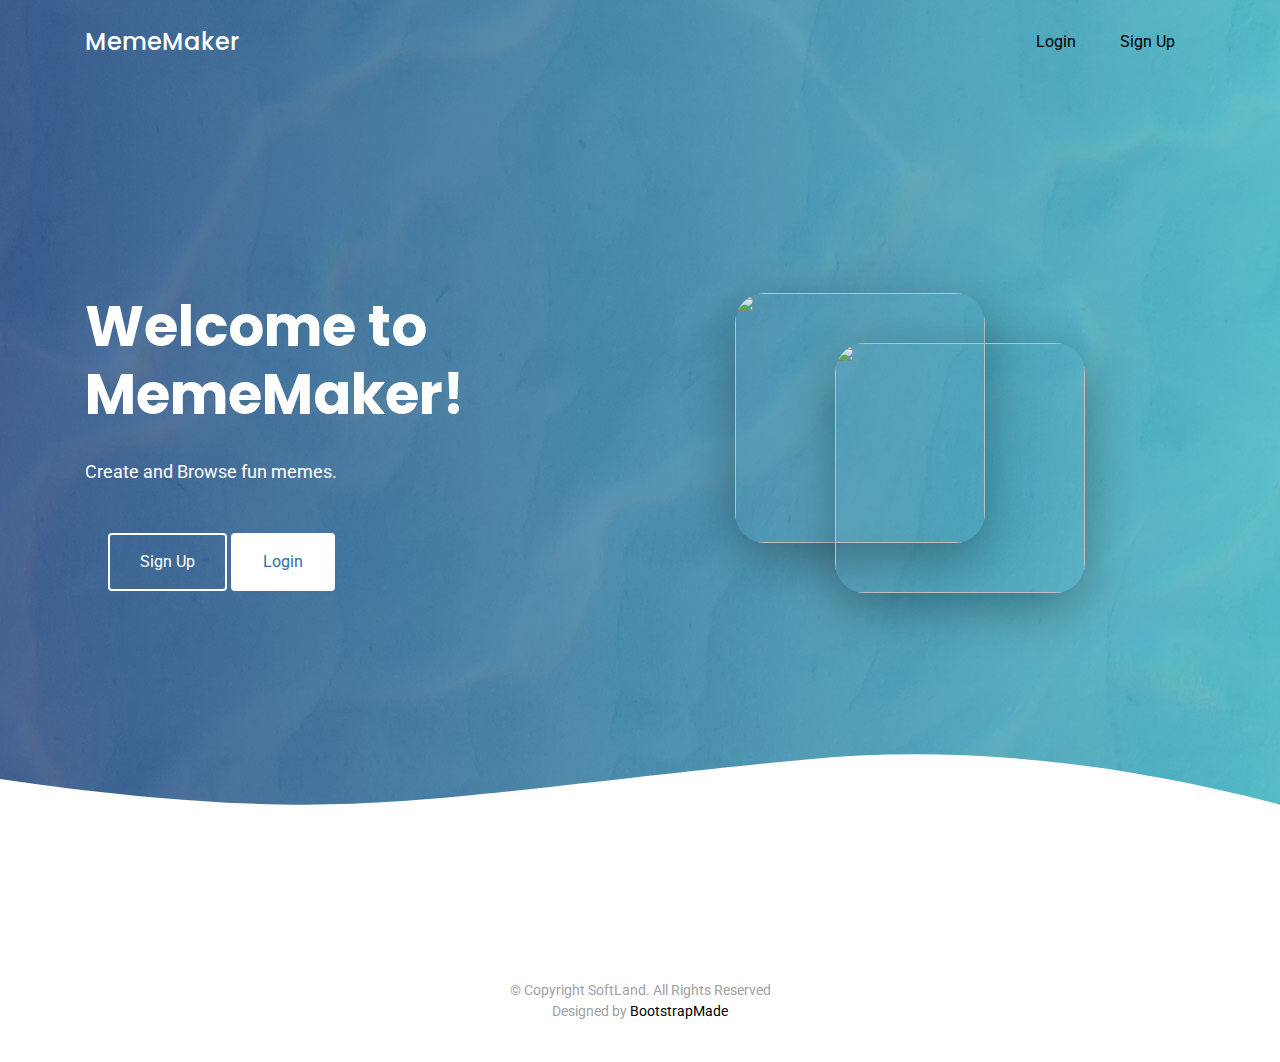
==== commit 92d8810c: "when logging out, will clear localStorage" ====
--- a/browse.html
+++ b/browse.html
@@ -57,7 +57,7 @@
                             <li><a href="create.html" class="nav-link">Create</a></li>
                             <li class="active"><a href="browse.html" class="nav-link">Browse</a></li>
                             <li><a href="collection.html" class="nav-link">Collection</a></li>
-                            <li><a href="#" class="nav-link" id="logout">Log Out</a></li>
+                            <li><a href="splash.html" class="nav-link" id="logout">Log Out</a></li>
                         </ul>
                     </nav>
                 </div>
